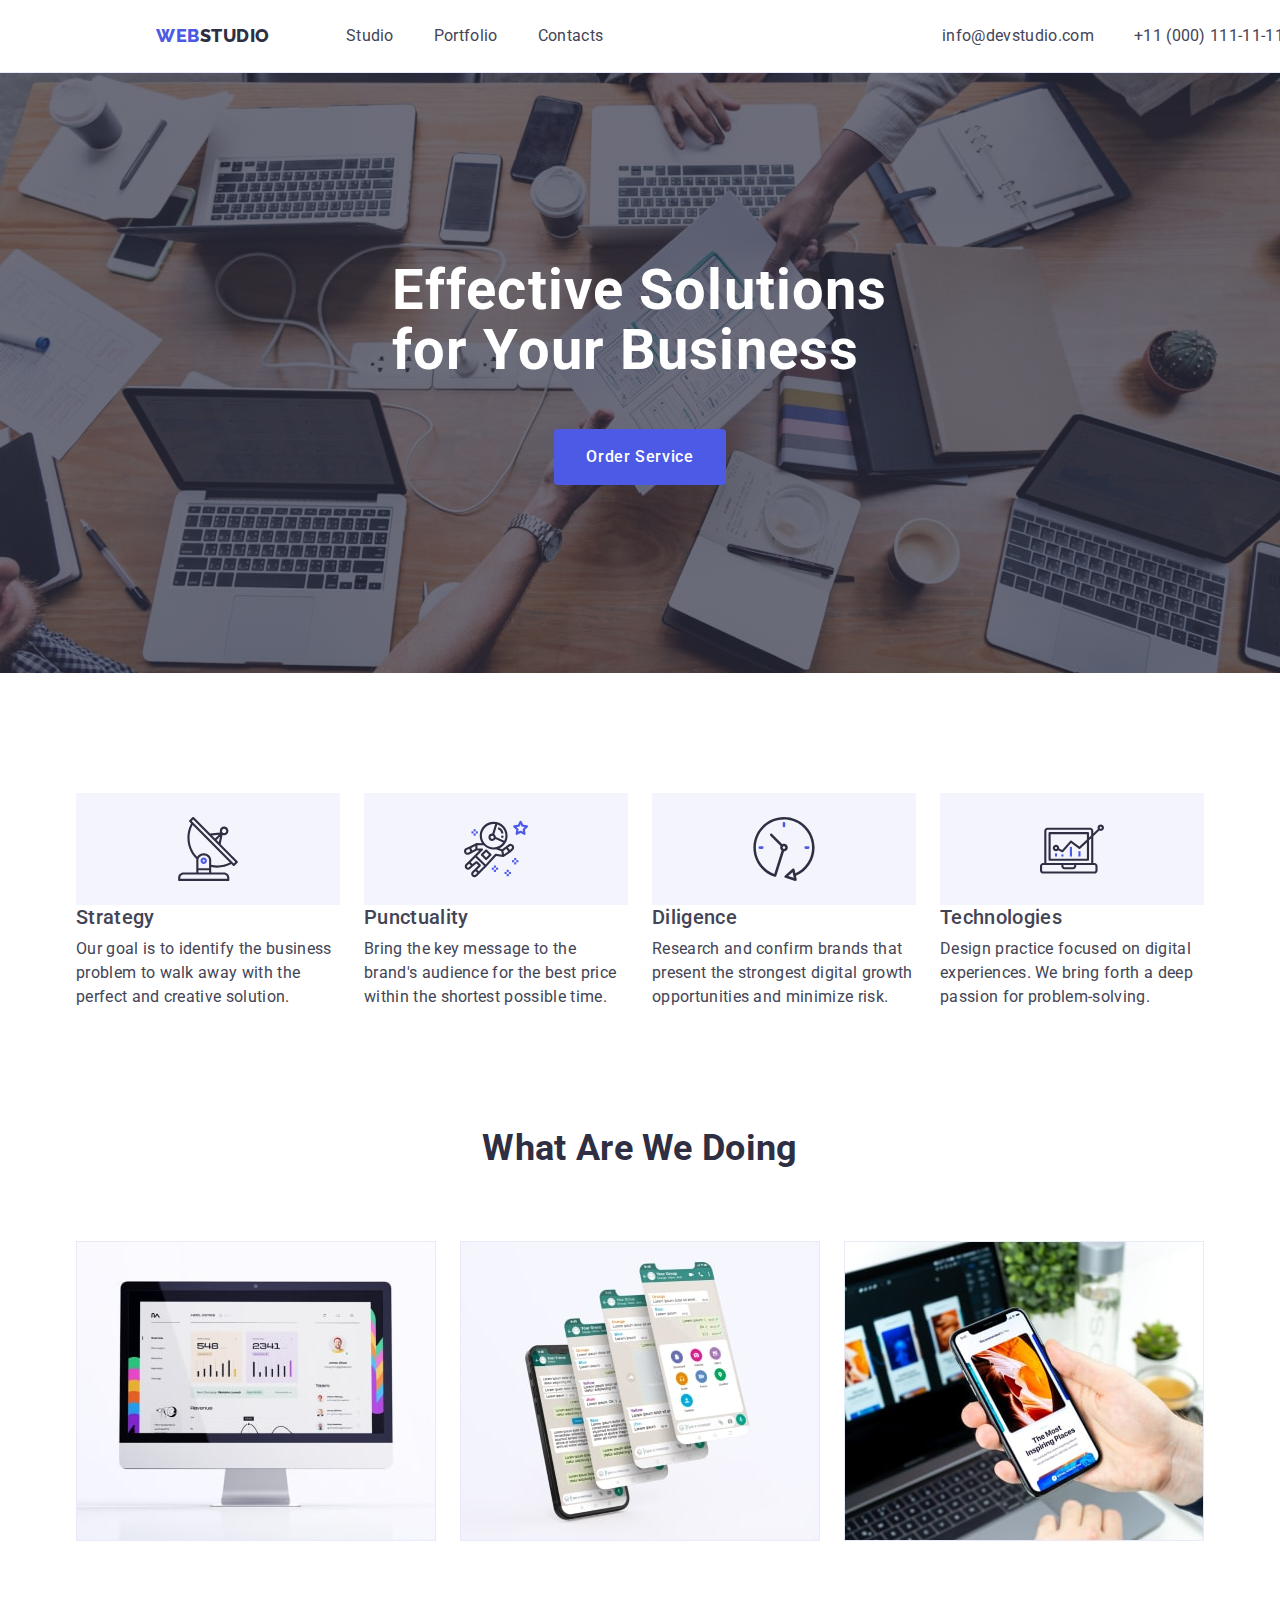
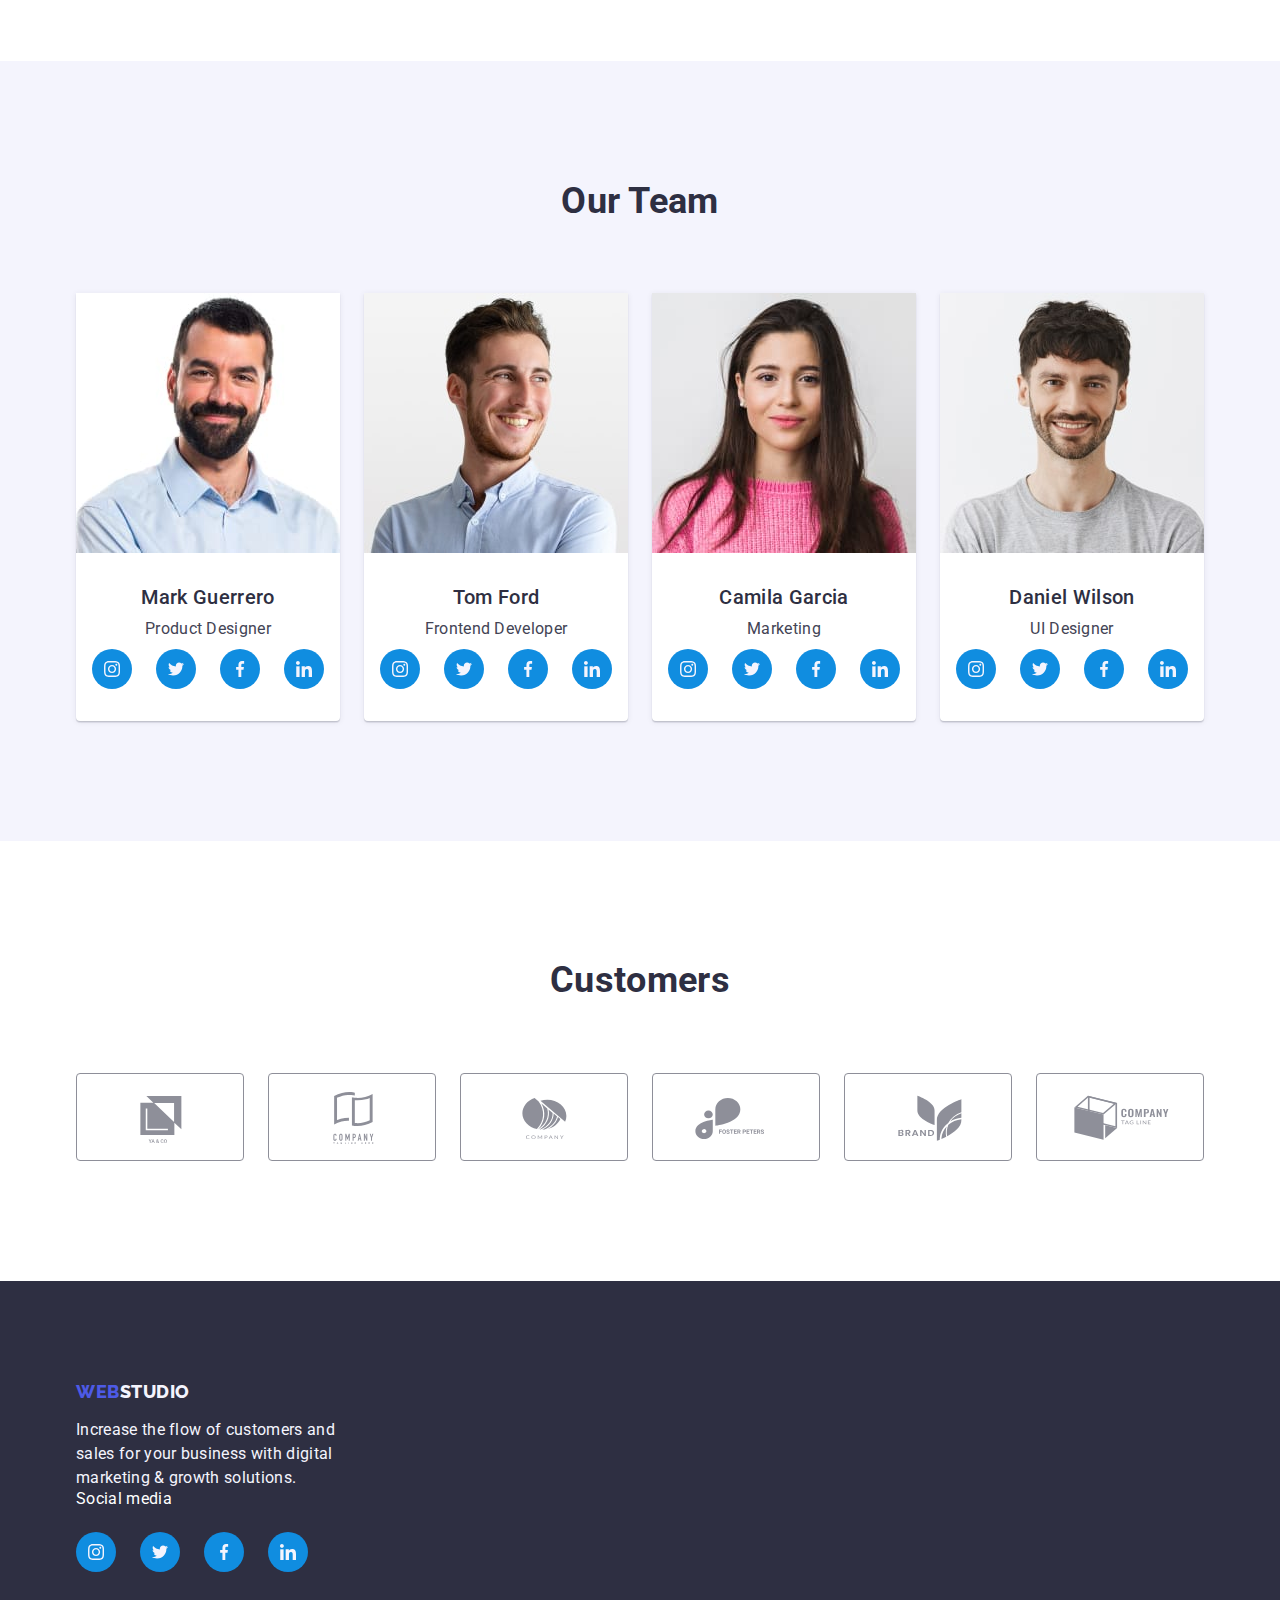
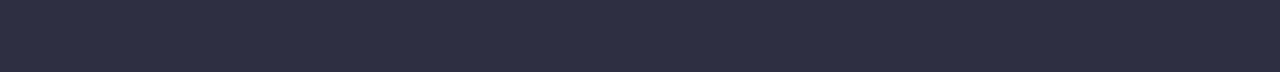
==== index.html @ ef133bae "Update index.html" ====
<!DOCTYPE html>
<html lang="en">
  <head>
    <meta charset="UTF-8" />
    <meta http-equiv="X-UA-Compatible" content="IE=edge" />
    <meta name="viewport" content="width=device-width, initial-scale=1.0" />
    <title>Document</title>
    <!-- normalize -->
    <!-- fonts -->
    <link
      rel="stylesheet"
      href="https://cdnjs.cloudflare.com/ajax/libs/modern-normalize/1.1.0/modern-normalize.min.css"
    />
    <link rel="preconnect" href="https://fonts.googleapis.com" />
    <link rel="preconnect" href="https://fonts.gstatic.com" crossorigin />
    <link
      href="https://fonts.googleapis.com/css2?family=Raleway:wght@800&family=Roboto:wght@400;500;700;900&display=swap"
      rel="stylesheet"
    />
    <!-- My styles -->
    <link rel="stylesheet" href="./css/styles.css" />
  </head>
  <body>
    <!-- Page header - "header"-->
    <header class="page-header">
      <div class="container header-container">
        <nav class="navigation">
          <a class="logo" href="./index.html"
            >web<span class="header-span">Studio</span></a
          >
          <ul class="header-menu">
            <li class="header-item">
              <a class="header-item-link" href="./index.html">Studio</a>
            </li>
            <li class="header-item">
              <a class="header-item-link" href="./portfolio.html">Portfolio</a>
            </li>
            <li class="header-item">
              <a class="header-item-link" href="">Contacts</a>
            </li>
          </ul>
        </nav>
        <address class="header-address">
          <ul class="header-address-menu">
            <li class="header-address-item">
              <a class="header-item-mail" href="mailto:info@devstudio.com"
                >info@devstudio.com</a
              >
            </li>
            <li class="header-address-item">
              <a class="header-item-phone" href="tel:+110001111111"
                >+11 (000) 111-11-11</a
              >
            </li>
          </ul>
        </address>
      </div>
    </header>
    <!-- Page header ends -->
    <main>
      <!-- HERO - "hero"-->
      <section class="hero-section hero-bg">
        <div class="container">
          <h1 class="hero-header-title">
            Effective Solutions for Your Business
          </h1>
          <button class="hero-button" type="button">Order Service</button>
        </div>
      </section>
      <!-- section sides -->
      <section class="sides-section">
        <div class="container sides-container">
          <h2 class="sides-header2-hidden">Our strengths</h2>
          <ul class="sides-menu">
            <li class="sides-item">
              <div>
                <a
                  class="sides-link"
                  href="google.com"
                  target="_blank"
                  rel="noopener noreferer"
                  aria-label="link to goole"
                >
                  <svg class="social-icon" width="64" height="64">
                    <use href="./images/os-icon.svg#icon-antenna"></use>
                  </svg>
                </a>
              </div>
              <h3 class="sides-header">Strategy</h3>
              <p class="sides-content">
                Our goal is to identify the business problem to walk away with
                the perfect and creative solution.
              </p>
            </li>
            <li class="sides-item">
              <a
                class="sides-link"
                href="google.com"
                target="_blank"
                rel="noopener noreferer"
                aria-label="link to goole"
              >
                <svg class="social-icon" width="64" height="64">
                  <use href="./images/os-icon.svg#icon-astronaut"></use>
                </svg>
              </a>
              <h3 class="sides-header">Punctuality</h3>
              <p class="sides-content">
                Bring the key message to the brand's audience for the best price
                within the shortest possible time.
              </p>
            </li>
            <li class="sides-item">
              <a
                class="sides-link"
                href="google.com"
                target="_blank"
                rel="noopener noreferer"
                aria-label="link to goole"
              >
                <svg class="social-icon" width="64" height="64">
                  <use href="./images/os-icon.svg#icon-clock"></use>
                </svg>
              </a>
              <h3 class="sides-header">Diligence</h3>
              <p class="sides-content">
                Research and confirm brands that present the strongest digital
                growth opportunities and minimize risk.
              </p>
            </li>
            <li class="sides-item">
              <a
                class="sides-link"
                href="google.com"
                target="_blank"
                rel="noopener noreferer"
                aria-label="link to goole"
              >
                <svg class="social-icon" width="64" height="64">
                  <use href="./images/os-icon.svg#icon-diagram"></use>
                </svg>
              </a>
              <h3 class="sides-header">Technologies</h3>
              <p class="sides-content">
                Design practice focused on digital experiences. We bring forth a
                deep passion for problem-solving.
              </p>
            </li>
          </ul>
        </div>
      </section>
      <!-- section what are we doing "wawd"-->
      <section class="wawd-section">
        <div class="container">
          <h2 class="wawd-header-subtitle">What are we doing</h2>
          <ul class="wawd-menu">
            <li class="wawd-item">
              <img src="./images/pic_pc_360_300-min.jpg" alt="PC" width="360" />
            </li>
            <li class="wawd-item">
              <img
                src="./images/pic_phone_360_300-min.jpg"
                alt="Phone"
                width="360"
              />
            </li>
            <li class="wawd-item">
              <img
                src="./images/pic_laptop_360_300-min.jpg"
                alt="Laptop"
                width="360"
              />
            </li>
          </ul>
        </div>
      </section>
      <!-- section Our team -"ot"-->
      <section class="ot-section">
        <div class="container">
          <h2 class="ot-header-subtitle">Our Team</h2>
          <ul class="ot-menu">
            <li class="ot-item">
              <img
                src="./images/mark_guerrero.jpg"
                alt="Mark Guerrero"
                width="264"
              />
              <div class="ot-item-text">
                <h3 class="ot-header-suptitle">Mark Guerrero</h3>
                <p class="ot-text">Product Designer</p>
                <ul class="social-links">
                  <li class="social-item">
                    <a
                      class="social-link"
                      href="instagram.com"
                      target="_blank"
                      rel="noopener noreferer"
                      aria-label="link to instagram"
                    >
                      <svg class="social-icon" width="16" height="16">
                        <use href="./images/icon.svg#icon-instagram"></use>
                      </svg>
                    </a>
                  </li>
                  <li class="social-item">
                    <a
                      class="social-link"
                      href="twitter.com"
                      target="_blank"
                      rel="noopener noreferer"
                      aria-label="link to twitter"
                    >
                      <svg class="social-icon" width="16" height="16">
                        <use href="./images/icon.svg#icon-twitter"></use>
                      </svg>
                    </a>
                  </li>
                  <li class="social-item">
                    <a
                      class="social-link"
                      href="facebook.com"
                      target="_blank"
                      rel="noopener noreferer"
                      aria-label="link to facebook"
                    >
                      <svg class="social-icon" width="16" height="16">
                        <use href="./images/icon.svg#icon-facebook"></use>
                      </svg>
                    </a>
                  </li>
                  <li class="social-item">
                    <a
                      class="social-link"
                      href="linkedin.com"
                      target="_blank"
                      rel="noopener noreferer"
                      aria-label="link to linkedin"
                    >
                      <svg class="social-icon" width="16" height="16">
                        <use href="./images/icon.svg#icon-linkedin"></use>
                      </svg>
                    </a>
                  </li>
                </ul>
              </div>
            </li>
            <li class="ot-item">
              <img src="./images/tom_ford.jpg" alt="Tom Ford" width="264" />
              <div class="ot-item-text">
                <h3 class="ot-header-suptitle">Tom Ford</h3>
                <p class="ot-text">Frontend Developer</p>
                <ul class="social-links">
                  <li class="social-item">
                    <a
                      class="social-link"
                      href="instagram.com"
                      target="_blank"
                      rel="noopener noreferer"
                      aria-label="link to instagram"
                    >
                      <svg class="social-icon" width="16" height="16">
                        <use href="./images/icon.svg#icon-instagram"></use>
                      </svg>
                    </a>
                  </li>
                  <li class="social-item">
                    <a
                      class="social-link"
                      href="twitter.com"
                      target="_blank"
                      rel="noopener noreferer"
                      aria-label="link to twitter"
                    >
                      <svg class="social-icon" width="16" height="16">
                        <use href="./images/icon.svg#icon-twitter"></use>
                      </svg>
                    </a>
                  </li>
                  <li class="social-item">
                    <a
                      class="social-link"
                      href="facebook.com"
                      target="_blank"
                      rel="noopener noreferer"
                      aria-label="link to facebook"
                    >
                      <svg class="social-icon" width="16" height="16">
                        <use href="./images/icon.svg#icon-facebook"></use>
                      </svg>
                    </a>
                  </li>
                  <li class="social-item">
                    <a
                      class="social-link"
                      href="linkedin.com"
                      target="_blank"
                      rel="noopener noreferer"
                      aria-label="link to linkedin"
                    >
                      <svg class="social-icon" width="16" height="16">
                        <use href="./images/icon.svg#icon-linkedin"></use>
                      </svg>
                    </a>
                  </li>
                </ul>
              </div>
            </li>
            <li class="ot-item">
              <img
                src="./images/camila_garcia.jpg"
                alt="Camila Garcia"
                width="264"
              />
              <div class="ot-item-text">
                <h3 class="ot-header-suptitle">Camila Garcia</h3>
                <p class="ot-text">Marketing</p>
                <ul class="social-links">
                  <li class="social-item">
                    <a
                      class="social-link"
                      href="instagram.com"
                      target="_blank"
                      rel="noopener noreferer"
                      aria-label="link to instagram"
                    >
                      <svg class="social-icon" width="16" height="16">
                        <use href="./images/icon.svg#icon-instagram"></use>
                      </svg>
                    </a>
                  </li>
                  <li class="social-item">
                    <a
                      class="social-link"
                      href="twitter.com"
                      target="_blank"
                      rel="noopener noreferer"
                      aria-label="link to twitter"
                    >
                      <svg class="social-icon" width="16" height="16">
                        <use href="./images/icon.svg#icon-twitter"></use>
                      </svg>
                    </a>
                  </li>
                  <li class="social-item">
                    <a
                      class="social-link"
                      href="facebook.com"
                      target="_blank"
                      rel="noopener noreferer"
                      aria-label="link to facebook"
                    >
                      <svg class="social-icon" width="16" height="16">
                        <use href="./images/icon.svg#icon-facebook"></use>
                      </svg>
                    </a>
                  </li>
                  <li class="social-item">
                    <a
                      class="social-link"
                      href="linkedin.com"
                      target="_blank"
                      rel="noopener noreferer"
                      aria-label="link to linkedin"
                    >
                      <svg class="social-icon" width="16" height="16">
                        <use href="./images/icon.svg#icon-linkedin"></use>
                      </svg>
                    </a>
                  </li>
                </ul>
              </div>
            </li>
            <li class="ot-item">
              <img
                src="./images/daniel_wilson-min.jpg"
                alt="Daniel Wilson"
                width="264"
              />
              <div class="ot-item-text">
                <h3 class="ot-header-suptitle">Daniel Wilson</h3>
                <p class="ot-text">UI Designer</p>
                <ul class="social-links">
                  <li class="social-item">
                    <a
                      class="social-link"
                      href="instagram.com"
                      target="_blank"
                      rel="noopener noreferer"
                      aria-label="link to instagram"
                    >
                      <svg class="social-icon" width="16" height="16">
                        <use href="./images/icon.svg#icon-instagram"></use>
                      </svg>
                    </a>
                  </li>
                  <li class="social-item">
                    <a
                      class="social-link"
                      href="twitter.com"
                      target="_blank"
                      rel="noopener noreferer"
                      aria-label="link to twitter"
                    >
                      <svg class="social-icon" width="16" height="16">
                        <use href="./images/icon.svg#icon-twitter"></use>
                      </svg>
                    </a>
                  </li>
                  <li class="social-item">
                    <a
                      class="social-link"
                      href="facebook.com"
                      target="_blank"
                      rel="noopener noreferer"
                      aria-label="link to facebook"
                    >
                      <svg class="social-icon" width="16" height="16">
                        <use href="./images/icon.svg#icon-facebook"></use>
                      </svg>
                    </a>
                  </li>
                  <li class="social-item">
                    <a
                      class="social-link"
                      href="linkedin.com"
                      target="_blank"
                      rel="noopener noreferer"
                      aria-label="link to linkedin"
                    >
                      <svg class="social-icon" width="16" height="16">
                        <use href="./images/icon.svg#icon-linkedin"></use>
                      </svg>
                    </a>
                  </li>
                </ul>
              </div>
            </li>
          </ul>
        </div>
      </section>
      <!-- section customers - "c" -->
      <section class="c-section">
        <div class="container">
          <h2 class="c-header">Customers</h2>
          <ul class="c-list">
            <li class="c-item">
              <a
                class="c-link"
                href="google.com"
                target="_blank"
                rel="noopener noreferer"
                aria-label="link to google"
              >
                <svg class="c-icon" width="104" height="56">
                  <use href="./images/symbol-defs.svg#icon-Logo-1"></use>
                </svg>
              </a>
            </li>
            <li class="c-item">
              <a
                class="c-link"
                href="google.com"
                target="_blank"
                rel="noopener noreferer"
                aria-label="link to google"
              >
                <svg class="c-icon" width="104" height="56">
                  <use href="./images/symbol-defs.svg#icon-Logo-2"></use>
                </svg>
              </a>
            </li>
            <li class="c-item">
              <a
                class="c-link"
                href="google.com"
                target="_blank"
                rel="noopener noreferer"
                aria-label="link to google"
              >
                <svg class="c-icon" width="104" height="56">
                  <use href="./images/symbol-defs.svg#icon-Logo-3"></use>
                </svg>
              </a>
            </li>
            <li class="c-item">
              <a
                class="c-link"
                href="google.com"
                target="_blank"
                rel="noopener noreferer"
                aria-label="link to google"
              >
                <svg class="c-icon" width="104" height="56">
                  <use href="./images/symbol-defs.svg#icon-Logo-4"></use>
                </svg>
              </a>
            </li>
            <li class="c-item">
              <a
                class="c-link"
                href="google.com"
                target="_blank"
                rel="noopener noreferer"
                aria-label="link to google"
              >
                <svg class="c-icon" width="104" height="56">
                  <use href="./images/symbol-defs.svg#icon-Logo-5"></use>
                </svg>
              </a>
            </li>
            <li class="c-item">
              <a
                class="c-link"
                href="google.com"
                target="_blank"
                rel="noopener noreferer"
                aria-label="link to google"
              >
                <svg class="c-icon" width="104" height="56">
                  <use href="./images/symbol-defs.svg#icon-Logo-6"></use>
                </svg>
              </a>
            </li>
          </ul>
        </div>
      </section>
    </main>
    <!-- Page Footer - "footer"-->
    <footer class="footer-main">
      <div class="container">
        <a class="logo footer-logo" href="./index.html"
          >web<span class="footer-span">Studio</span></a
        >
        <p class="footer-text">
          Increase the flow of customers and sales for your business with
          digital marketing & growth solutions.
        </p>
      </div>
      <div class="container footer-social">
        <p class="social-text">Social media</p>
        <ul class="social-links">
          <li class="social-item">
            <a
              class="social-link"
              href="instagram.com"
              target="_blank"
              rel="noopener noreferer"
              aria-label="link to instagram"
            >
              <svg class="social-icon" width="16" height="16">
                <use href="./images/icon.svg#icon-instagram"></use>
              </svg>
            </a>
          </li>
          <li class="social-item">
            <a
              class="social-link"
              href="twitter.com"
              target="_blank"
              rel="noopener noreferer"
              aria-label="link to twitter"
            >
              <svg class="social-icon" width="16" height="16">
                <use href="./images/icon.svg#icon-twitter"></use>
              </svg>
            </a>
          </li>
          <li class="social-item">
            <a
              class="social-link"
              href="facebook.com"
              target="_blank"
              rel="noopener noreferer"
              aria-label="link to facebook"
            >
              <svg class="social-icon" width="16" height="16">
                <use href="./images/icon.svg#icon-facebook"></use>
              </svg>
            </a>
          </li>
          <li class="social-item">
            <a
              class="social-link"
              href="linkedin.com"
              target="_blank"
              rel="noopener noreferer"
              aria-label="link to linkedin"
            >
              <svg class="social-icon" width="16" height="16">
                <use href="./images/icon.svg#icon-linkedin"></use>
              </svg>
            </a>
          </li>
        </ul>
      </div>
    </footer>
  </body>
</html>
---- css/styles.css ----
:root {--main-font: 'Raleway','sans-serif';
--secondary-font: "Roboto",sans-serif;
--main-color: #2e2f42
--color-iris: #4d5ae5;
--color-ocean: #404bbf;
--color-navy-blue: #2e2f42;
--color-green: #31d0aa;
--color-slate: #434455;
--color-light-slate: #8e8f99;
--color-cornflower: #e7e9fc;
--color-cloud: #f4f4fd;
--color-navy-blue-modal: #2e2f42;
--color-grey: #2e2f42;
--color-white: #ffffff;
--color-dairy: #fcfcfc;}


/**
  |============================
  | Reset
  |============================
*/
h1,
h2,
h3,
h4,
h5,
h6,
p {
    margin: 0;
}

ul,
ol {
    list-style: none;
    margin: 0;
    padding: 0;
    text-decoration: none;
}

a {
    color: currentColor;
    text-decoration: none;
}

button {
    font-family: inherit;
    cursor: pointer;

}
img{display: block;}
/**
  |============================
  | My styles
  |============================
*/
.container {
    width: 1158px;
    margin-left: auto;
    margin-right: auto;
    /* outline: 2px solid red;
    outline-offset: -2px; */
    padding-left: 15px;
    padding-right: 15px;
}
body {
    font-size: 16px;
    font-family: "Roboto", "sans-serif";
    letter-spacing: 0.02em;
    color: var(--color-slate);
    background-color: var(--color-white)
}

/**
  |============================
  | Page Header - "header"
  |============================
*/
.page-header{
    width: 1440px;
    margin: 0 auto;
    border-bottom: 1px solid #E7E9FC;
    box-shadow: 0px 2px 1px rgba(46, 47, 66, 0.08), 0px 1px 1px rgba(46, 47, 66, 0.16), 0px 1px 6px rgba(46, 47, 66, 0.08);    
} 
.header-container {   
    display: flex;
    align-items: center;
    cursor: pointer;    
}
.navigation {
    display: flex;
    margin-right: auto;
    align-items: center
}
.logo {
    font-family: 'Raleway', sans-serif;
    font-style: normal;
    font-weight: 800;
    font-size: 18px;
    line-height: 1.17;
    letter-spacing: 0.03em;
    text-transform: uppercase;
    color: #4d5ae5;
    margin-right: 76px;
    }
.logo:focus,
.logo:hover{color: #404BBF;}
.header-span {
    /* LOGO styles */
        color: #2e2f42;
}
.header-span:hover,
.header-span:focus{color: #404BBF;}

.header-menu {
    display: flex;       
    gap: 40px;  
}
.header-item:focus,
.header-item:hover{
        color: #404BBF;
    }
.header-item{
    padding-top: 24px;
    padding-bottom: 24px;
 } 
.header-item-link {
    line-height: 1.5;
    padding-top: 24px;
    padding-bottom: 24px;
}

/* .header-address {}  */

.header-address-menu {   
    font-style: normal;
    display: flex;
    gap: 40px;    
    font-weight: 400;
    line-height: 1.5;
    color: #434455;
}
/* .header-address-item {} */

.header-item-mail:focus,
.header-item-mail:hover{color: #404BBF;}

.header-item-phone:hover,
.header-item-phone:focus
 {color: #404BBF;}
 /**
   |============================
   | HERO -"hero"
   |============================
 */

 
.hero-section {
    padding-top: 188px;
    padding-bottom: 188px;
    
}
.hero-bg{
    background-image:linear-gradient(rgba(46, 47, 66, 0.7),rgba(46, 47, 66, 0.7)),url(../images/people-office-min.jpg);
    background-repeat: no-repeat;
    background-size: cover;
    min-height: 600px;
    max-width: 1440px;
    background-position: center; 
    margin: 0 auto;
    background-color: #2E2F42;
}

.hero-header-title{
    font-size: 56px;
    line-height: 1.07;
    letter-spacing: 0.02em;
    color: #FFFFFF;
    margin-right: auto;
    margin-left: auto;
    max-width: 496px;
    margin-bottom: 48px;
}

.hero-button {
    display: block;
    font-weight: 500;
    font-size: 16px;
    line-height: 1.5;
    text-align: center;
    letter-spacing: 0.04em;
    cursor: pointer;
    background-color: #4D5AE5;
    color: #FFFFFF;
    margin-left: auto;
    margin-right: auto;
    padding: 16px 32px;
    min-width: 169px;
    height: 56px;
    border: none;
    border-radius: 4px;
}
.hero-button:focus,
.hero-button:hover {
    background-color: #404BBF;
}
/**
  |============================
  | Section Sides -"Sides"
  |============================
*/
.sides-section {
    padding-top: 120px;
    padding-bottom: 120px;
}
.sides-header2-hidden {
    position: absolute;
    width: 1px;
    height: 1px;
    margin: -1px;
    border: 0;
    padding: 0;

    white-space: nowrap;
    clip-path: inset(100%);
    clip: rect(0 0 0 0);
    overflow: hidden;
}
/* .sides-container{} */
.sides-menu {
    display: flex;
    gap: 24px;
}

.sides-item {width: calc((100% - 72px) / 4);}

.sides-header {
    font-weight: 500;
    max-width: 264px;
    font-size: 20px;
    line-height: 1.2;
    margin-bottom: 8px;
}

.sides-content {
    max-width: 264px;
    font-weight: 400;
    font-size: 16px;
    line-height: 1.5;         
}
.sides-link{
    display: flex;
    align-items: center;
    justify-content: center;
    background-color:#F4F4FD;
    width: 264px;
    height: 112px;
}

/**
  |============================
  | Section What are we doing -"wawd"
  |============================
*/
.wawd-section{
    padding-top: 0;
    padding-bottom: 120px;}
.wawd-header-subtitle {
    margin-bottom: 72px;
    font-weight: 700;
    font-size: 36px;
    line-height: 1.11;
    text-align: center;
    text-transform: capitalize;
    color: #2E2F42;
    padding-bottom: 0;
}
.wawd-menu {
    display: flex;
    gap: 24px;}

.wawd-item {width: calc((100% - 48px) / 3);}
/* .wawd-container{} */

/**
  |============================
  | Section our team - "ot"
  |============================
*/
.ot-section{
    background:  #F4F4FD;
    max-width: 1440px;
    background-position: center;
    margin: 0 auto;
    padding-top: 120px;
    padding-bottom: 120px;}
.ot-header-subtitle {
    margin-bottom: 72px;
    font-weight: 700;
    font-size: 36px;
    line-height: 40px;
    text-align: center;
    text-transform: capitalize;
    color: #2E2F42;

}

.ot-menu {
    display: flex;
    gap: 24px;}

.ot-item {
    background: #FFFFFF;
    box-shadow: 0px 1px 6px rgba(46, 47, 66, 0.08), 0px 1px 1px rgba(46, 47, 66, 0.16), 0px 2px 1px rgba(46, 47, 66, 0.08); 
    width: calc((100% - 72px) / 4);
    border-radius: 0px 0px 4px 4px;
}

.ot-header-suptitle {
    font-weight: 500;
    font-size: 20px;
    line-height: 1.2;
    text-align: center;
    color: #2E2F42;
    /* margin-top: 32px; */
    margin-bottom: 8px;
}

.ot-text {
    font-weight: 400;
    font-size: 16px;
    line-height: 1.5;
    text-align: center;
    color: #434455;
    padding-bottom: 0;
    }
.ot-item-text{
    padding: 32px 16px;
    
}
/* .social-item{} */
.social-links{
    display: flex;
    gap: 24px;    
    /* flex-direction: row;
    justify-content: center;
    align-items: center; */
}
.social-link{
    display: flex;    
    justify-content: center;
    align-items: center;
    width: 40px;
    height: 40px;
    background-color: #108de0;
    border-radius: 50%;
    margin-top: 8px;
    /* margin-bottom: 32px; */
    } 
.social-link:hover{
    background-color: #404BBF;
}
.social-link:focus{
    background-color: #31D0AA;
}
/**
  |============================
  | Customers - "c"
  |============================
*/

.c-section { 
    padding-top: 120px;
    padding-bottom: 120px;
    margin-left: auto;
    margin-right: auto;
}
.c-header {
    font-size: 36px;
    line-height: 1.1;
    text-align: center;
    text-transform: capitalize;
    color: #2E2F42;
    margin-bottom: 72px;
}
.c-list {
    display: flex;
    gap: 24px;    
}
.c-item{ color:#8E8F99

}
.c-link {   
    fill: currentColor;  
    width: 168px;
    height: 88px;    
    display: flex;
    justify-content: center;
    align-items: center;
    gap: 24px;
    border: 1px solid #8E8F99;
    border-radius: 4px;
}
.c-link:focus,
.c-link:hover{
    color: #404BBF;
    border: 1px solid #404BBF;


}
/* .c-icon {} */

/**
  |============================
  | Footer - "footer"
  |============================
*/

.footer-main{
    background-color: #2E2F42;
    padding-top: 100px;
    padding-bottom: 100px;

}
.footer-text{
    max-width: 264px;
    font-weight: 400;
    font-size: 16px;
    line-height: 24px;
    color: #F4F4FD;
}
.footer-span{
    color: #F4F4FD;
}
.footer-span:hover,
.footer-span:focus {
    color: #404BBF;
}
.footer-logo{
    margin-bottom: 8px;
    display: inline-block;
    margin-bottom: 16px;
}
/* .footer-social{ 
} */
.social-text{
    color: white;
    margin-bottom: 16px;
}

/**
  |============================
  | Portfolio header and footer same to main page 
  |============================
*/

/**
  |============================
  | Portfolio section - "portfolio"
  |============================
*/
.portfolio-section {
    padding-top: 96px;
    padding-bottom: 120px;
    margin-left: auto;
    margin-right: auto;
}
/* .container-header-btn */
.portfolio-header-title {
    position: absolute;
    width: 1px;
    height: 1px;
    margin: -1px;
    border: 0;
    padding: 0;

    white-space: nowrap;
    clip-path: inset(100%);
    clip: rect(0 0 0 0);
    overflow: hidden;
}
.portfolio-menu {
    margin-left: auto;
    margin-right: auto;
    display: flex;
    gap: 24px;
    text-align: center;
    align-items: center;
    justify-content: center;
    margin-bottom: 72px

}
/* .cards-menu-img{} */
.portfolio-btn {
    padding-top: 12px;
    padding-left: 24px;
    padding-bottom: 12px;
    padding-right: 24px;
    font-weight: 500;
    font-size: 16px;
    line-height: 1.5;
    color: #4D5AE5;
    background: #F4F4FD;
    border: 1px solid #E7E9FC;
    border-radius: 4px;
}
.portfolio-btn:focus,
.portfolio-btn:hover{
    color: white;
    background: #404BBF;
    box-shadow: 0px 3px 1px rgba(0, 0, 0, 0.1), 0px 2px 1px rgba(0, 0, 0, 0.08), 0px 2px 2px rgba(0, 0, 0, 0.12);
    border-radius: 4px;
    border: 1px solid transparent;
}
/* .portfolio-card{} */
.cards-menu {
    display: flex;
    flex-wrap: wrap;
    row-gap: 48px;
    column-gap: 24px;
}
.portfolio-item {
    display: block;
    width: calc((100% - 48px) / 3);    
}
.portfolio-item:hover,
.portfolio-item:focus{
    box-shadow: 0px 3px 1px rgba(0, 0, 0, 0.1), 0px 2px 1px rgba(0, 0, 0, 0.08), 0px 2px 2px rgba(0, 0, 0, 0.12);
}

.portfoilo-img-card{
    padding: 32px 16px;
    border: 1px solid #e7e9fc;
    border-top: none;
}
.portfoilo-header-suptitle{
    margin-bottom: 8px;
    font-weight: 500;
    font-size: 20px;
    line-height: 1.2;
    color: #2E2F42;    
}
.portfolio-text {
    font-weight: 400;
    font-size: 16px;
    line-height: 1.2;
    color: #434455;
}
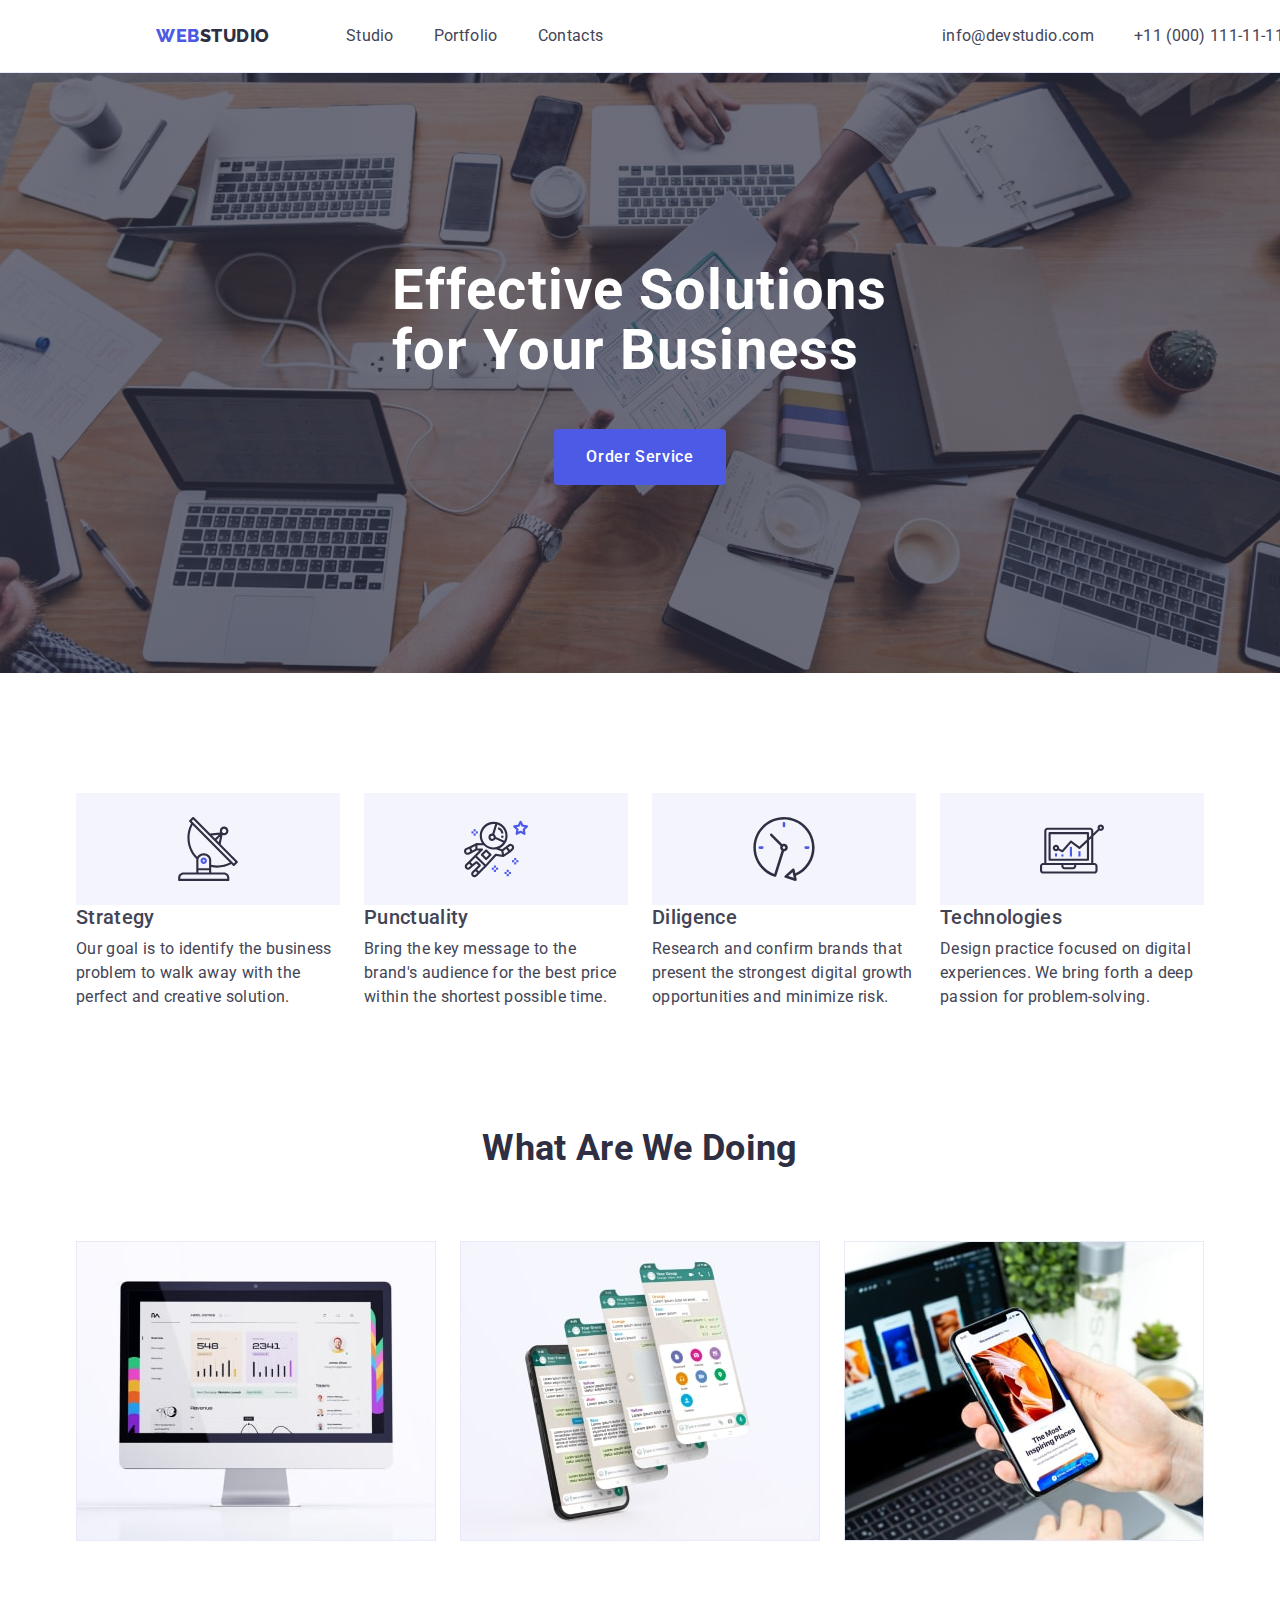
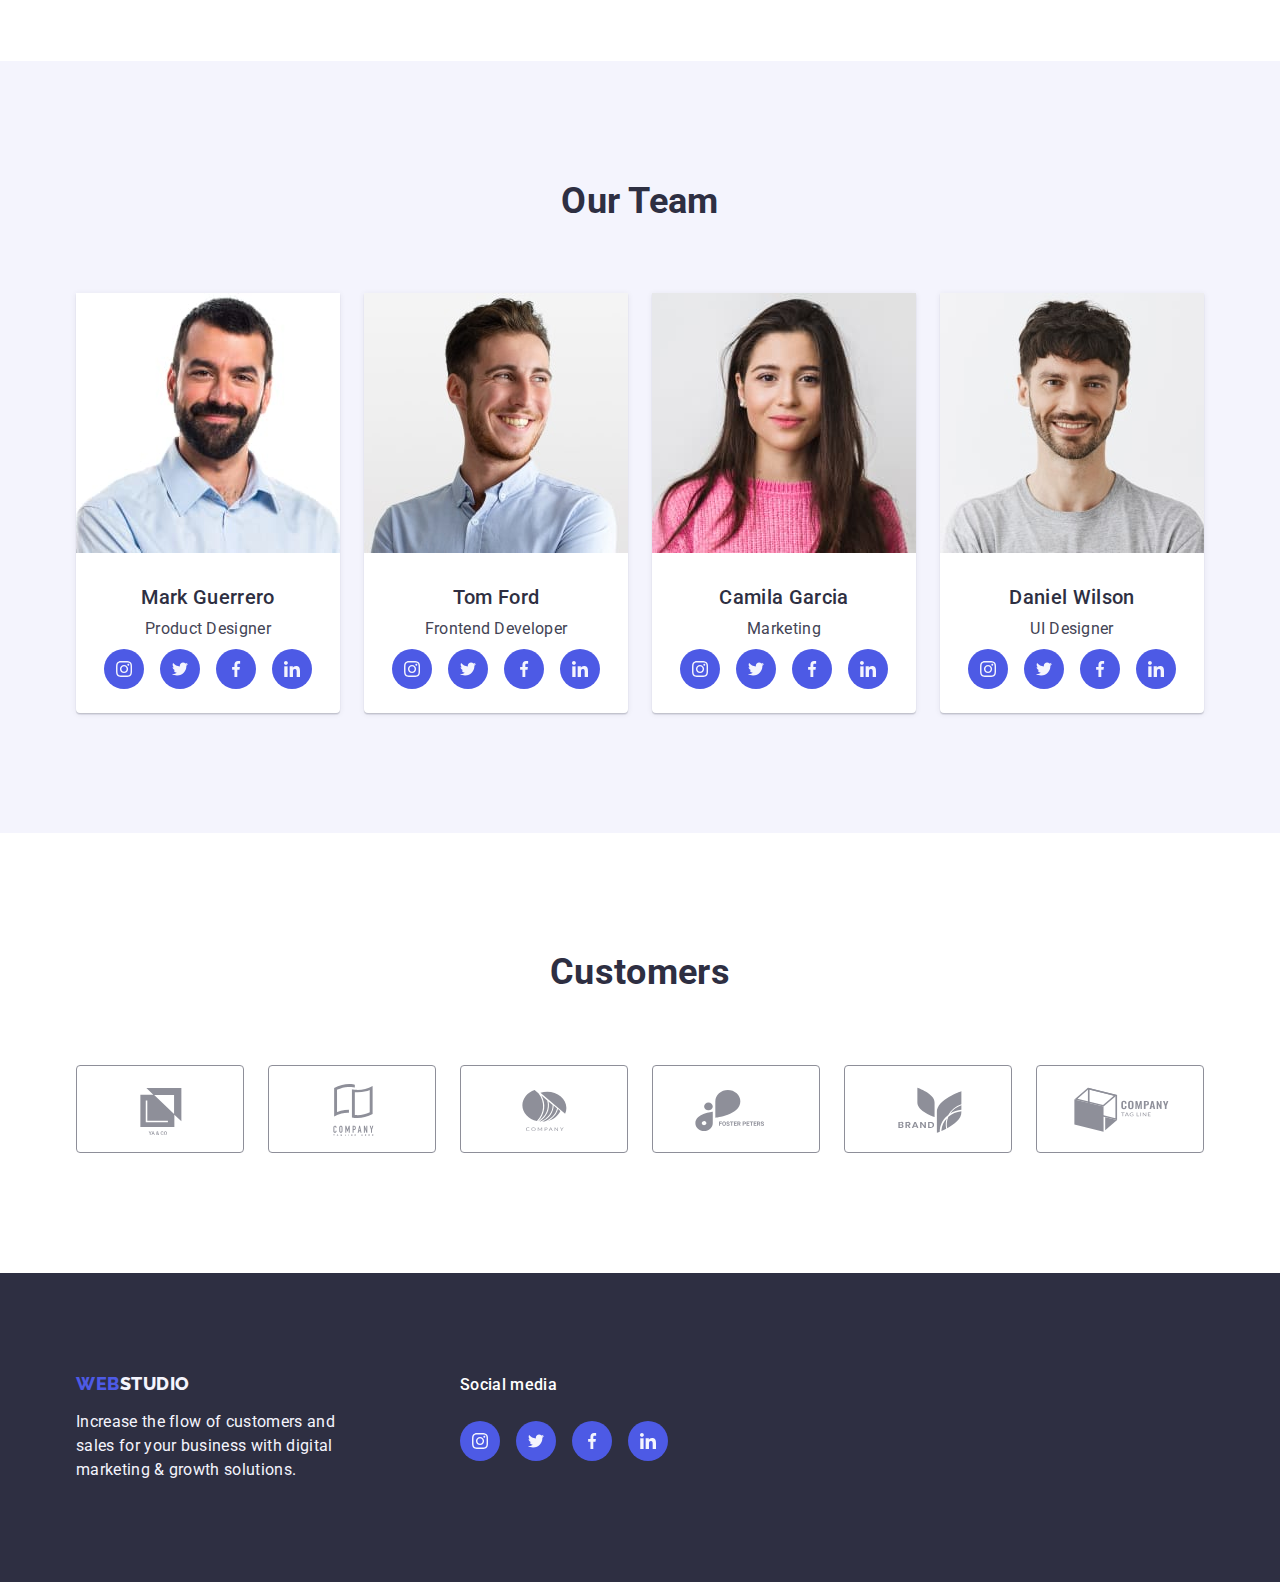
==== commit 42299fa5: "Update index.html" ====
--- a/index.html
+++ b/index.html
@@ -73,19 +73,19 @@
           <h2 class="sides-header2-hidden">Our strengths</h2>
           <ul class="sides-menu">
             <li class="sides-item">
-              <div>
-                <a
-                  class="sides-link"
-                  href="google.com"
-                  target="_blank"
-                  rel="noopener noreferer"
-                  aria-label="link to goole"
-                >
+              <a
+                class=""
+                href="google.com"
+                target="_blank"
+                rel="noopener noreferer"
+                aria-label="link to goole"
+              >
+                <div class="sides-link">
                   <svg class="social-icon" width="64" height="64">
-                    <use href="./images/os-icon.svg#icon-antenna"></use>
+                    <use href="./images/symbol-defs.svg#icon-antenna"></use>
                   </svg>
-                </a>
-              </div>
+                </div>
+              </a>
               <h3 class="sides-header">Strategy</h3>
               <p class="sides-content">
                 Our goal is to identify the business problem to walk away with
@@ -100,9 +100,11 @@
                 rel="noopener noreferer"
                 aria-label="link to goole"
               >
-                <svg class="social-icon" width="64" height="64">
-                  <use href="./images/os-icon.svg#icon-astronaut"></use>
-                </svg>
+                <div class="sides-link">
+                  <svg class="social-icon" width="64" height="64">
+                    <use href="./images/symbol-defs.svg#icon-astronaut"></use>
+                  </svg>
+                </div>
               </a>
               <h3 class="sides-header">Punctuality</h3>
               <p class="sides-content">
@@ -118,9 +120,11 @@
                 rel="noopener noreferer"
                 aria-label="link to goole"
               >
-                <svg class="social-icon" width="64" height="64">
-                  <use href="./images/os-icon.svg#icon-clock"></use>
-                </svg>
+                <div class="sides-link">
+                  <svg class="social-icon" width="64" height="64">
+                    <use href="./images/symbol-defs.svg#icon-clock"></use>
+                  </svg>
+                </div>
               </a>
               <h3 class="sides-header">Diligence</h3>
               <p class="sides-content">
@@ -136,9 +140,11 @@
                 rel="noopener noreferer"
                 aria-label="link to goole"
               >
-                <svg class="social-icon" width="64" height="64">
-                  <use href="./images/os-icon.svg#icon-diagram"></use>
-                </svg>
+                <div class="sides-link">
+                  <svg class="social-icon" width="64" height="64">
+                    <use href="./images/symbol-defs.svg#icon-diagram"></use>
+                  </svg>
+                </div>
               </a>
               <h3 class="sides-header">Technologies</h3>
               <p class="sides-content">
@@ -198,7 +204,9 @@
                       aria-label="link to instagram"
                     >
                       <svg class="social-icon" width="16" height="16">
-                        <use href="./images/icon.svg#icon-instagram"></use>
+                        <use
+                          href="./images/symbol-defs.svg#icon-instagram"
+                        ></use>
                       </svg>
                     </a>
                   </li>
@@ -211,7 +219,7 @@
                       aria-label="link to twitter"
                     >
                       <svg class="social-icon" width="16" height="16">
-                        <use href="./images/icon.svg#icon-twitter"></use>
+                        <use href="./images/symbol-defs.svg#icon-twitter"></use>
                       </svg>
                     </a>
                   </li>
@@ -224,7 +232,9 @@
                       aria-label="link to facebook"
                     >
                       <svg class="social-icon" width="16" height="16">
-                        <use href="./images/icon.svg#icon-facebook"></use>
+                        <use
+                          href="./images/symbol-defs.svg#icon-facebook"
+                        ></use>
                       </svg>
                     </a>
                   </li>
@@ -237,7 +247,9 @@
                       aria-label="link to linkedin"
                     >
                       <svg class="social-icon" width="16" height="16">
-                        <use href="./images/icon.svg#icon-linkedin"></use>
+                        <use
+                          href="./images/symbol-defs.svg#icon-linkedin"
+                        ></use>
                       </svg>
                     </a>
                   </li>
@@ -259,7 +271,9 @@
                       aria-label="link to instagram"
                     >
                       <svg class="social-icon" width="16" height="16">
-                        <use href="./images/icon.svg#icon-instagram"></use>
+                        <use
+                          href="./images/symbol-defs.svg#icon-instagram"
+                        ></use>
                       </svg>
                     </a>
                   </li>
@@ -272,7 +286,7 @@
                       aria-label="link to twitter"
                     >
                       <svg class="social-icon" width="16" height="16">
-                        <use href="./images/icon.svg#icon-twitter"></use>
+                        <use href="./images/symbol-defs.svg#icon-twitter"></use>
                       </svg>
                     </a>
                   </li>
@@ -285,7 +299,9 @@
                       aria-label="link to facebook"
                     >
                       <svg class="social-icon" width="16" height="16">
-                        <use href="./images/icon.svg#icon-facebook"></use>
+                        <use
+                          href="./images/symbol-defs.svg#icon-facebook"
+                        ></use>
                       </svg>
                     </a>
                   </li>
@@ -298,7 +314,9 @@
                       aria-label="link to linkedin"
                     >
                       <svg class="social-icon" width="16" height="16">
-                        <use href="./images/icon.svg#icon-linkedin"></use>
+                        <use
+                          href="./images/symbol-defs.svg#icon-linkedin"
+                        ></use>
                       </svg>
                     </a>
                   </li>
@@ -324,7 +342,9 @@
                       aria-label="link to instagram"
                     >
                       <svg class="social-icon" width="16" height="16">
-                        <use href="./images/icon.svg#icon-instagram"></use>
+                        <use
+                          href="./images/symbol-defs.svg#icon-instagram"
+                        ></use>
                       </svg>
                     </a>
                   </li>
@@ -337,7 +357,7 @@
                       aria-label="link to twitter"
                     >
                       <svg class="social-icon" width="16" height="16">
-                        <use href="./images/icon.svg#icon-twitter"></use>
+                        <use href="./images/symbol-defs.svg#icon-twitter"></use>
                       </svg>
                     </a>
                   </li>
@@ -350,7 +370,9 @@
                       aria-label="link to facebook"
                     >
                       <svg class="social-icon" width="16" height="16">
-                        <use href="./images/icon.svg#icon-facebook"></use>
+                        <use
+                          href="./images/symbol-defs.svg#icon-facebook"
+                        ></use>
                       </svg>
                     </a>
                   </li>
@@ -363,7 +385,9 @@
                       aria-label="link to linkedin"
                     >
                       <svg class="social-icon" width="16" height="16">
-                        <use href="./images/icon.svg#icon-linkedin"></use>
+                        <use
+                          href="./images/symbol-defs.svg#icon-linkedin"
+                        ></use>
                       </svg>
                     </a>
                   </li>
@@ -389,7 +413,9 @@
                       aria-label="link to instagram"
                     >
                       <svg class="social-icon" width="16" height="16">
-                        <use href="./images/icon.svg#icon-instagram"></use>
+                        <use
+                          href="./images/symbol-defs.svg#icon-instagram"
+                        ></use>
                       </svg>
                     </a>
                   </li>
@@ -402,7 +428,7 @@
                       aria-label="link to twitter"
                     >
                       <svg class="social-icon" width="16" height="16">
-                        <use href="./images/icon.svg#icon-twitter"></use>
+                        <use href="./images/symbol-defs.svg#icon-twitter"></use>
                       </svg>
                     </a>
                   </li>
@@ -415,7 +441,9 @@
                       aria-label="link to facebook"
                     >
                       <svg class="social-icon" width="16" height="16">
-                        <use href="./images/icon.svg#icon-facebook"></use>
+                        <use
+                          href="./images/symbol-defs.svg#icon-facebook"
+                        ></use>
                       </svg>
                     </a>
                   </li>
@@ -428,7 +456,9 @@
                       aria-label="link to linkedin"
                     >
                       <svg class="social-icon" width="16" height="16">
-                        <use href="./images/icon.svg#icon-linkedin"></use>
+                        <use
+                          href="./images/symbol-defs.svg#icon-linkedin"
+                        ></use>
                       </svg>
                     </a>
                   </li>
@@ -527,71 +557,73 @@
     </main>
     <!-- Page Footer - "footer"-->
     <footer class="footer-main">
-      <div class="container">
-        <a class="logo footer-logo" href="./index.html"
-          >web<span class="footer-span">Studio</span></a
-        >
-        <p class="footer-text">
-          Increase the flow of customers and sales for your business with
-          digital marketing & growth solutions.
-        </p>
-      </div>
       <div class="container footer-social">
-        <p class="social-text">Social media</p>
-        <ul class="social-links">
-          <li class="social-item">
-            <a
-              class="social-link"
-              href="instagram.com"
-              target="_blank"
-              rel="noopener noreferer"
-              aria-label="link to instagram"
-            >
-              <svg class="social-icon" width="16" height="16">
-                <use href="./images/icon.svg#icon-instagram"></use>
-              </svg>
-            </a>
-          </li>
-          <li class="social-item">
-            <a
-              class="social-link"
-              href="twitter.com"
-              target="_blank"
-              rel="noopener noreferer"
-              aria-label="link to twitter"
-            >
-              <svg class="social-icon" width="16" height="16">
-                <use href="./images/icon.svg#icon-twitter"></use>
-              </svg>
-            </a>
-          </li>
-          <li class="social-item">
-            <a
-              class="social-link"
-              href="facebook.com"
-              target="_blank"
-              rel="noopener noreferer"
-              aria-label="link to facebook"
-            >
-              <svg class="social-icon" width="16" height="16">
-                <use href="./images/icon.svg#icon-facebook"></use>
-              </svg>
-            </a>
-          </li>
-          <li class="social-item">
-            <a
-              class="social-link"
-              href="linkedin.com"
-              target="_blank"
-              rel="noopener noreferer"
-              aria-label="link to linkedin"
-            >
-              <svg class="social-icon" width="16" height="16">
-                <use href="./images/icon.svg#icon-linkedin"></use>
-              </svg>
-            </a>
-          </li>
-        </ul>
+        <div>
+          <a class="logo footer-logo" href="./index.html"
+            >web<span class="footer-span">Studio</span></a
+          >
+          <p class="footer-text">
+            Increase the flow of customers and sales for your business with
+            digital marketing & growth solutions.
+          </p>
+        </div>
+        <div>
+          <p class="social-text">Social media</p>
+          <ul class="social-links">
+            <li class="social-item">
+              <a
+                class="social-link"
+                href="instagram.com"
+                target="_blank"
+                rel="noopener noreferer"
+                aria-label="link to instagram"
+              >
+                <svg class="" width="16" height="16">
+                  <use href="./images/symbol-defs.svg#icon-instagram"></use>
+                </svg>
+              </a>
+            </li>
+            <li class="social-item">
+              <a
+                class="social-link"
+                href="twitter.com"
+                target="_blank"
+                rel="noopener noreferer"
+                aria-label="link to twitter"
+              >
+                <svg class="" width="16" height="16">
+                  <use href="./images/symbol-defs.svg#icon-twitter"></use>
+                </svg>
+              </a>
+            </li>
+            <li class="social-item">
+              <a
+                class="social-link"
+                href="facebook.com"
+                target="_blank"
+                rel="noopener noreferer"
+                aria-label="link to facebook"
+              >
+                <svg class="" width="16" height="16">
+                  <use href="./images/symbol-defs.svg#icon-facebook"></use>
+                </svg>
+              </a>
+            </li>
+            <li class="social-item">
+              <a
+                class="social-link"
+                href="linkedin.com"
+                target="_blank"
+                rel="noopener noreferer"
+                aria-label="link to linkedin"
+              >
+                <svg class="" width="16" height="16">
+                  <use href="./images/symbol-defs.svg#icon-linkedin"></use>
+                </svg>
+              </a>
+            </li>
+          </ul>
+        </div>
       </div>
     </footer>
   </body>
--- a/css/styles.css
+++ b/css/styles.css
@@ -253,7 +253,6 @@
     align-items: center;
     justify-content: center;
     background-color:#F4F4FD;
-    width: 264px;
     height: 112px;
 }
 
@@ -335,25 +334,29 @@
     padding-bottom: 0;
     }
 .ot-item-text{
-    padding: 32px 16px;
+    padding: 32px 0;
     
 }
-/* .social-item{} */
 .social-links{
     display: flex;
     gap: 24px;    
-    /* flex-direction: row;
     justify-content: center;
-    align-items: center; */
-}
+    align-items: center;
+
+}
+.social-item{  
+    width: 40px;
+    height: 40px;         
+ }
+
 .social-link{
-    display: flex;    
+    width: 100%;
+    height: 100%;
+    background-color: #4d5ae5;
+    border-radius: 50%;
+    display: flex;
+    align-items: center;
     justify-content: center;
-    align-items: center;
-    width: 40px;
-    height: 40px;
-    background-color: #108de0;
-    border-radius: 50%;
     margin-top: 8px;
     /* margin-bottom: 32px; */
     } 
@@ -361,8 +364,12 @@
     background-color: #404BBF;
 }
 .social-link:focus{
-    background-color: #31D0AA;
-}
+    background-color: #404BBF ;
+}
+.social-icon{
+
+}
+
 /**
   |============================
   | Customers - "c"
@@ -441,13 +448,35 @@
     display: inline-block;
     margin-bottom: 16px;
 }
-/* .footer-social{ 
-} */
+.footer-social{
+    display: flex;
+    align-items: baseline;
+    gap: 120px; 
+} 
 .social-text{
+    font-weight: 500;
     color: white;
-    margin-bottom: 16px;
-}
-
+    line-height: 1.5;
+    margin-bottom: 16px;    
+}
+.social-links{
+    display: flex;
+    gap: 16px;  
+}
+.social-item{
+    width: 40px;
+    height: 40px;
+}
+.social-link{
+    width: 100%;
+    height: 100%;
+    background-color: #4d5ae5;
+    border-radius: 50%;
+    display: flex;
+    align-items: center;
+    justify-content: center;
+
+}
 /**
   |============================
   | Portfolio header and footer same to main page 
@@ -525,9 +554,11 @@
 }
 .portfolio-item:hover,
 .portfolio-item:focus{
-    box-shadow: 0px 3px 1px rgba(0, 0, 0, 0.1), 0px 2px 1px rgba(0, 0, 0, 0.08), 0px 2px 2px rgba(0, 0, 0, 0.12);
-}
-
+    box-shadow: 0px 1px 6px rgba(46, 47, 66, 0.08), 0px 1px 1px rgba(46, 47, 66, 0.16), 0px 2px 1px rgba(46, 47, 66, 0.08);
+}
+    .porfoilo-img{
+    display: block;
+}
 .portfoilo-img-card{
     padding: 32px 16px;
     border: 1px solid #e7e9fc;
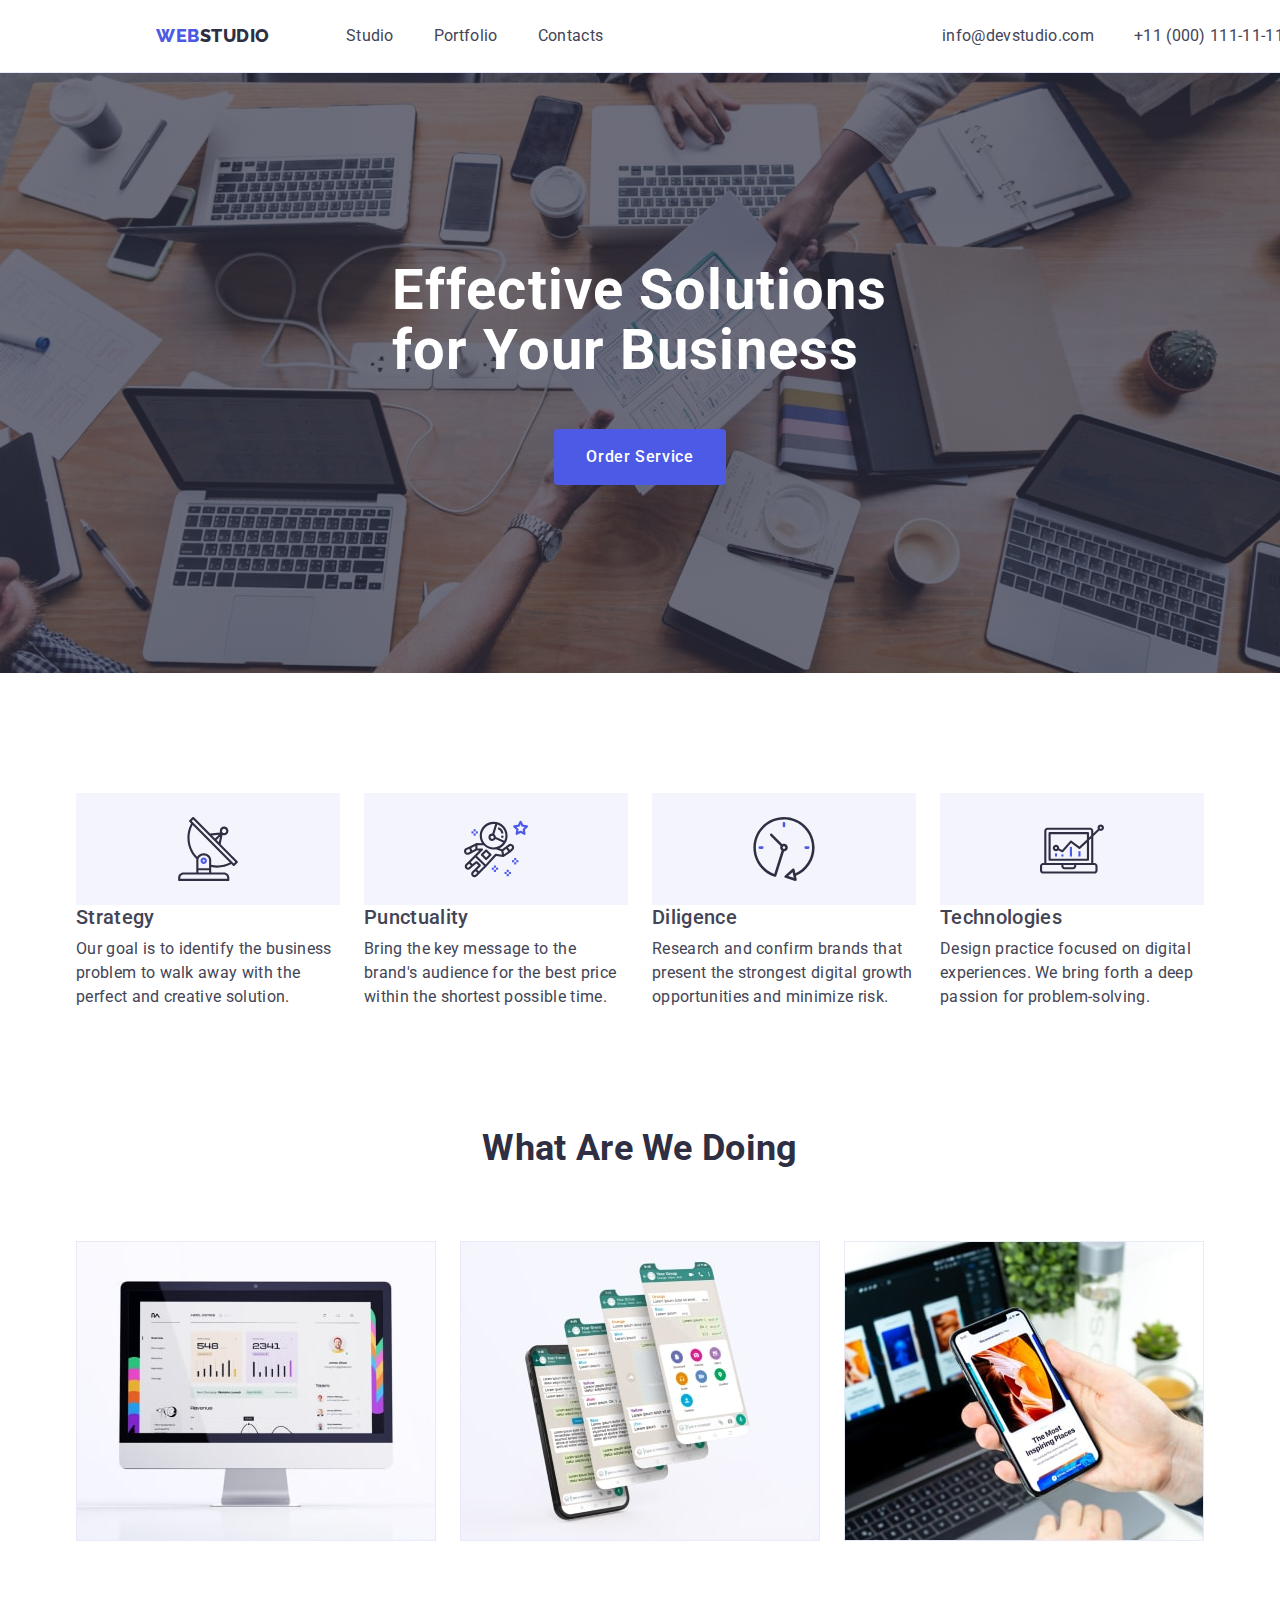
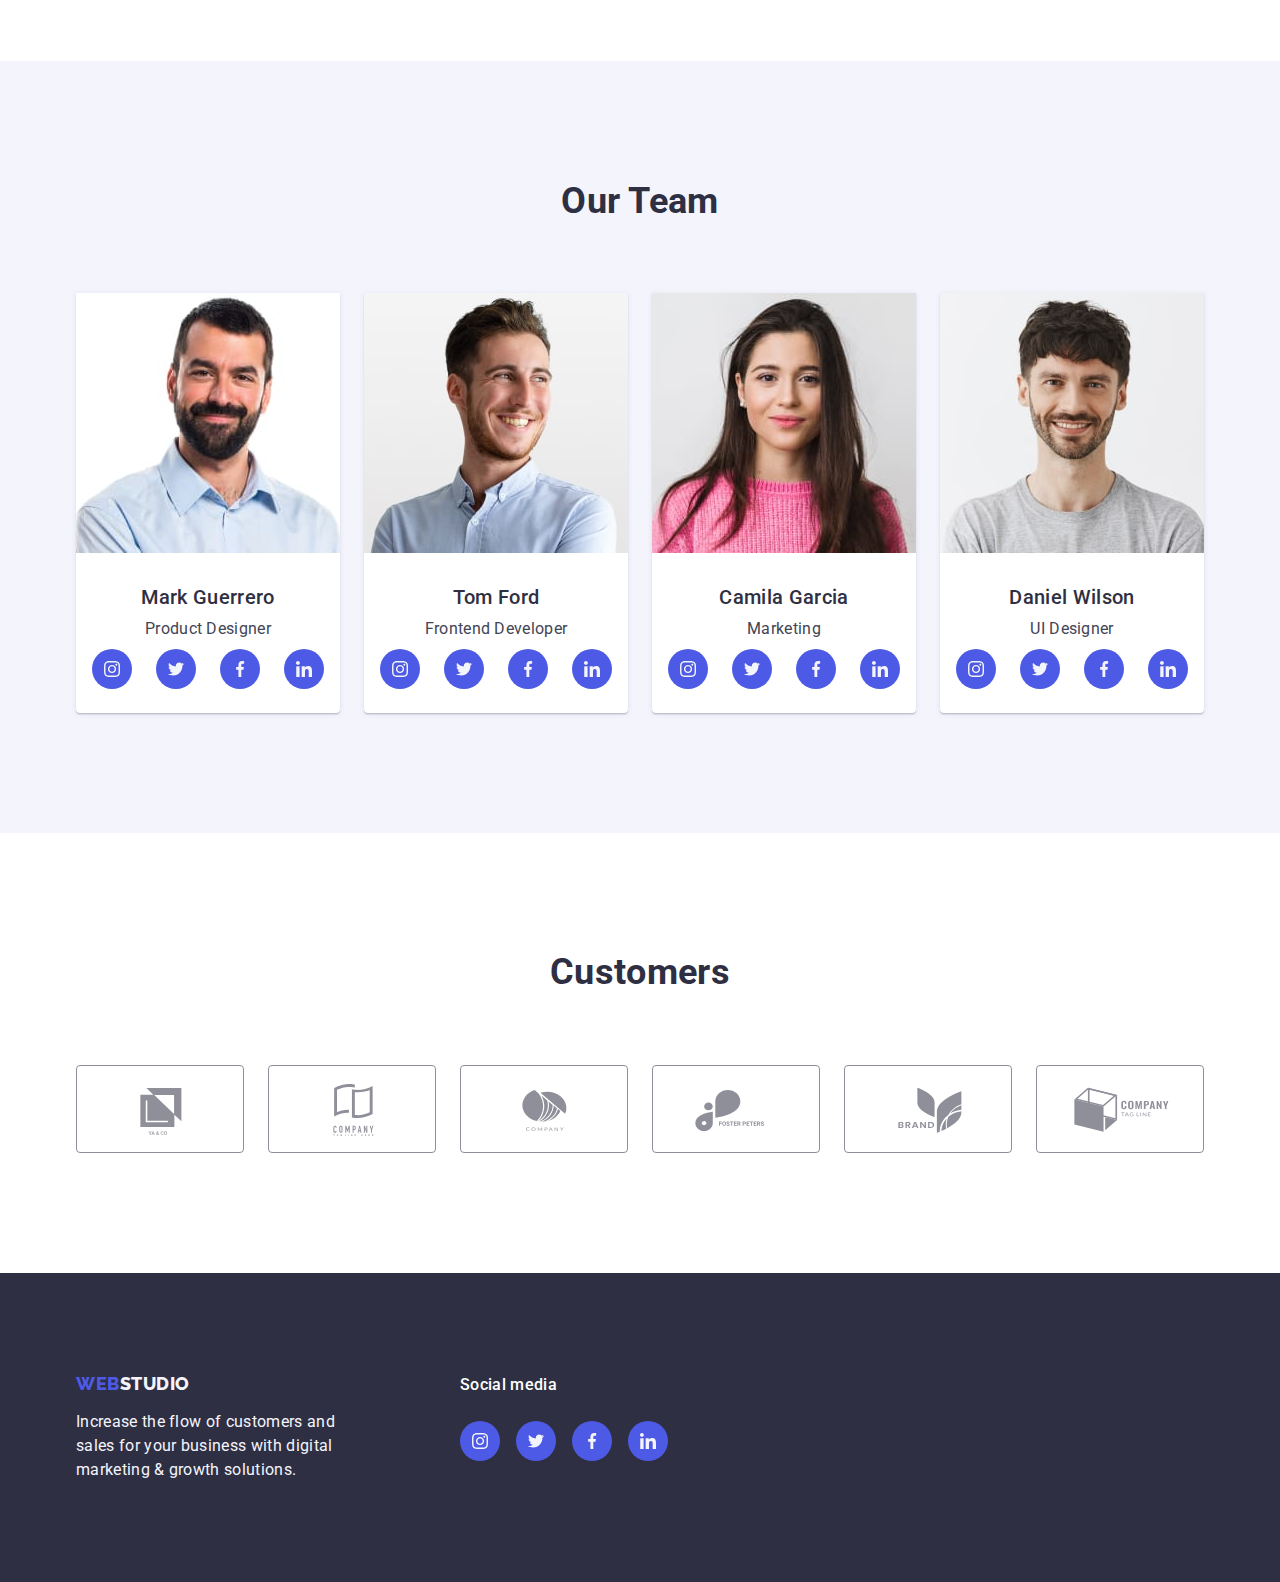
==== commit 6aaf30c2: "Update index.html" ====
--- a/index.html
+++ b/index.html
@@ -569,7 +569,7 @@
         </div>
         <div>
           <p class="social-text">Social media</p>
-          <ul class="social-links">
+          <ul class="footer-social-links">
             <li class="social-item">
               <a
                 class="social-link"
--- a/css/styles.css
+++ b/css/styles.css
@@ -459,11 +459,11 @@
     line-height: 1.5;
     margin-bottom: 16px;    
 }
-.social-links{
+.footer-social-links{
     display: flex;
     gap: 16px;  
 }
-.social-item{
+/* .social-item{
     width: 40px;
     height: 40px;
 }
@@ -476,7 +476,7 @@
     align-items: center;
     justify-content: center;
 
-}
+} */
 /**
   |============================
   | Portfolio header and footer same to main page 
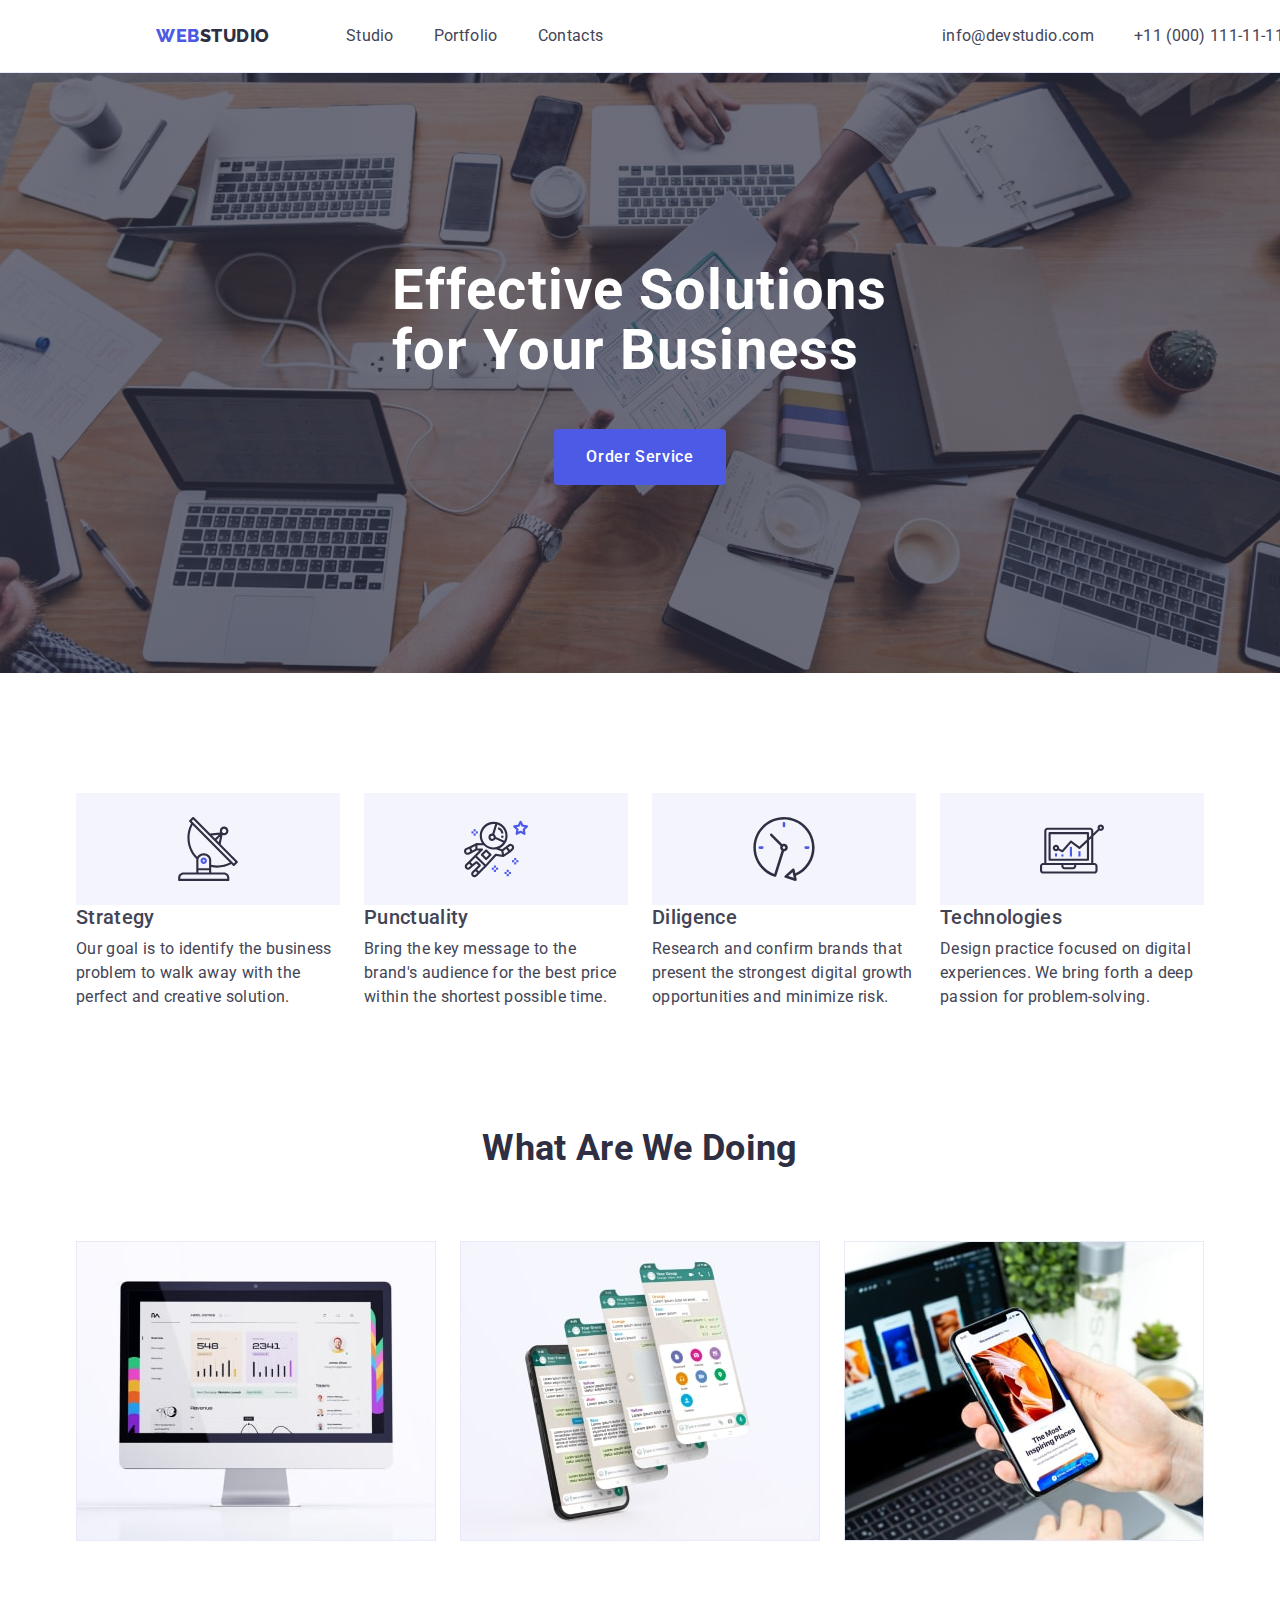
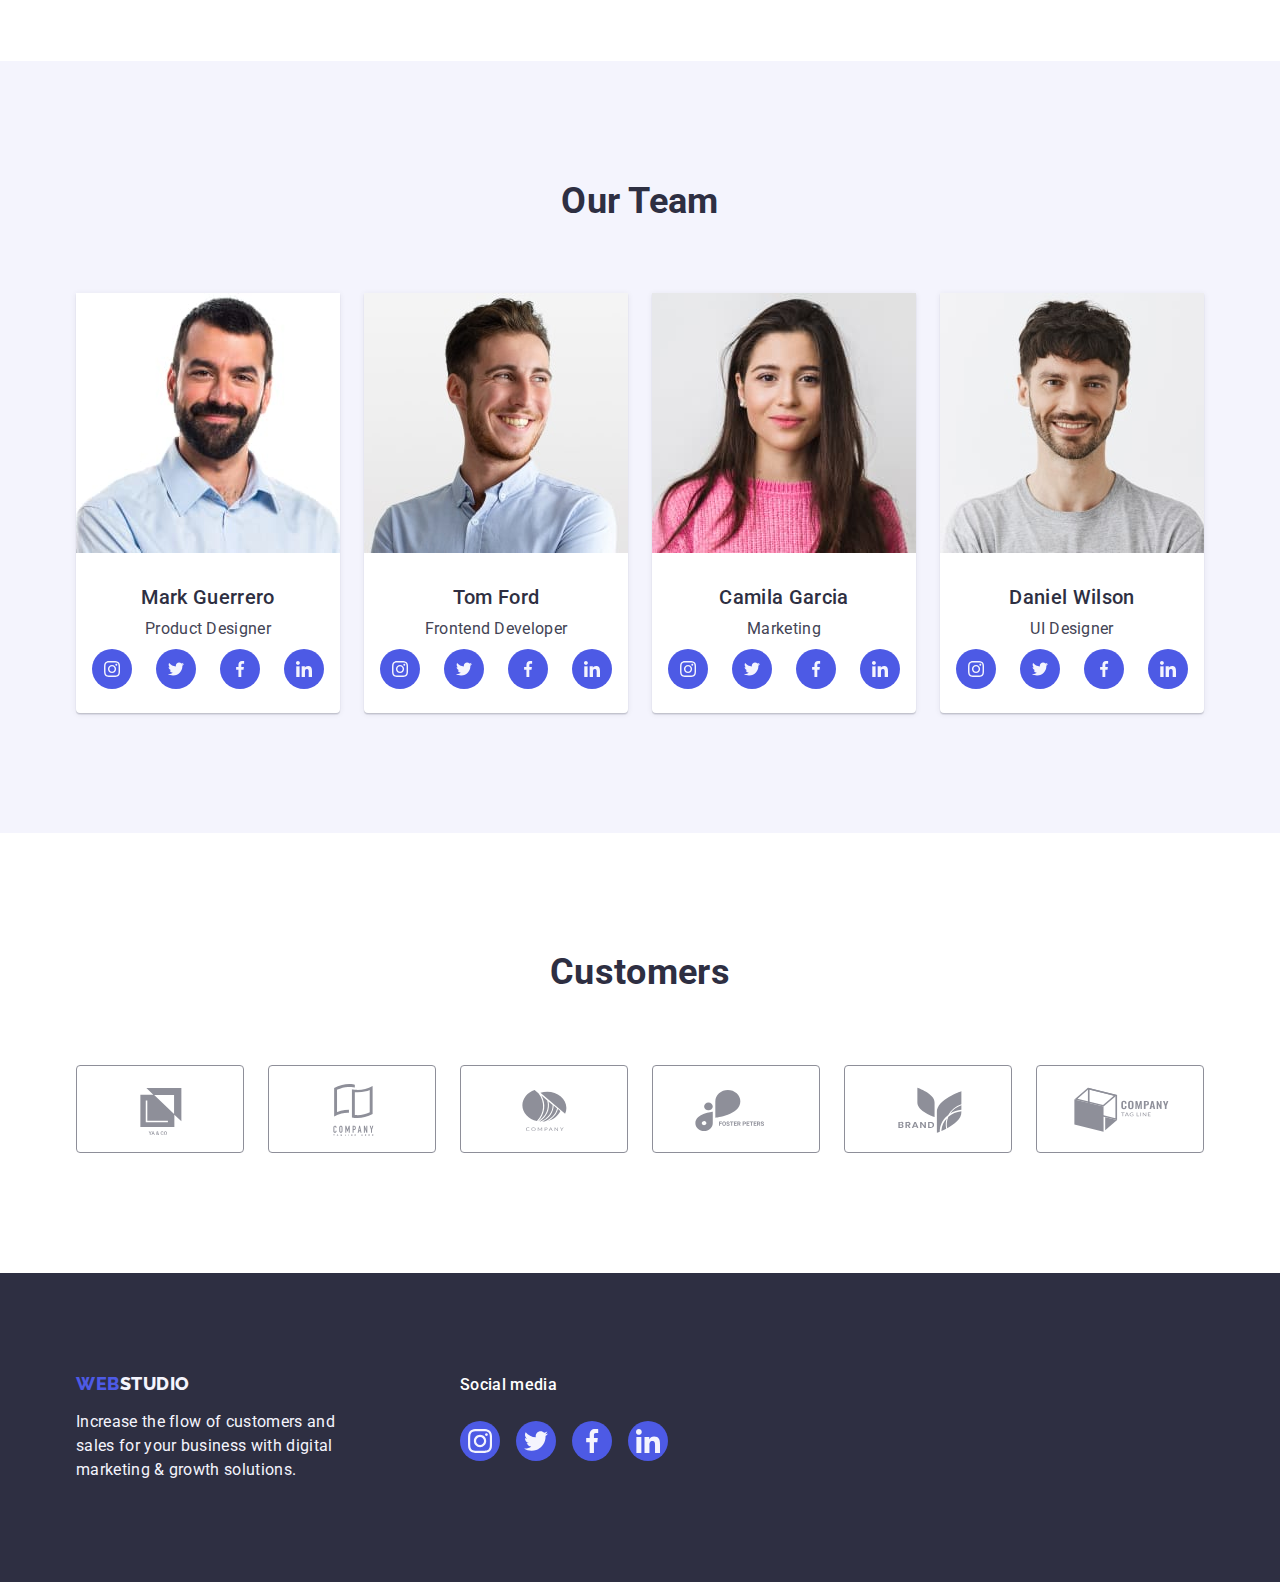
==== commit 8ed5de3f: "Update index.html" ====
--- a/index.html
+++ b/index.html
@@ -78,11 +78,11 @@
                 href="google.com"
                 target="_blank"
                 rel="noopener noreferer"
-                aria-label="link to goole"
+                aria-label="link to google"
               >
                 <div class="sides-link">
                   <svg class="social-icon" width="64" height="64">
-                    <use href="./images/symbol-defs.svg#icon-antenna"></use>
+                    <use href="./images/icons.svg#icon-antenna"></use>
                   </svg>
                 </div>
               </a>
@@ -98,11 +98,11 @@
                 href="google.com"
                 target="_blank"
                 rel="noopener noreferer"
-                aria-label="link to goole"
+                aria-label="link to google"
               >
                 <div class="sides-link">
                   <svg class="social-icon" width="64" height="64">
-                    <use href="./images/symbol-defs.svg#icon-astronaut"></use>
+                    <use href="./images/icons.svg#icon-astronaut"></use>
                   </svg>
                 </div>
               </a>
@@ -118,11 +118,11 @@
                 href="google.com"
                 target="_blank"
                 rel="noopener noreferer"
-                aria-label="link to goole"
+                aria-label="link to google"
               >
                 <div class="sides-link">
                   <svg class="social-icon" width="64" height="64">
-                    <use href="./images/symbol-defs.svg#icon-clock"></use>
+                    <use href="./images/icons.svg#icon-clock"></use>
                   </svg>
                 </div>
               </a>
@@ -138,11 +138,11 @@
                 href="google.com"
                 target="_blank"
                 rel="noopener noreferer"
-                aria-label="link to goole"
+                aria-label="link to google"
               >
                 <div class="sides-link">
                   <svg class="social-icon" width="64" height="64">
-                    <use href="./images/symbol-defs.svg#icon-diagram"></use>
+                    <use href="./images/icons.svg#icon-diagram"></use>
                   </svg>
                 </div>
               </a>
@@ -204,9 +204,7 @@
                       aria-label="link to instagram"
                     >
                       <svg class="social-icon" width="16" height="16">
-                        <use
-                          href="./images/symbol-defs.svg#icon-instagram"
-                        ></use>
+                        <use href="./images/icons.svg#icon-instagram"></use>
                       </svg>
                     </a>
                   </li>
@@ -219,7 +217,7 @@
                       aria-label="link to twitter"
                     >
                       <svg class="social-icon" width="16" height="16">
-                        <use href="./images/symbol-defs.svg#icon-twitter"></use>
+                        <use href="./images/icons.svg#icon-twitter"></use>
                       </svg>
                     </a>
                   </li>
@@ -232,9 +230,7 @@
                       aria-label="link to facebook"
                     >
                       <svg class="social-icon" width="16" height="16">
-                        <use
-                          href="./images/symbol-defs.svg#icon-facebook"
-                        ></use>
+                        <use href="./images/icons.svg#icon-facebook"></use>
                       </svg>
                     </a>
                   </li>
@@ -247,9 +243,7 @@
                       aria-label="link to linkedin"
                     >
                       <svg class="social-icon" width="16" height="16">
-                        <use
-                          href="./images/symbol-defs.svg#icon-linkedin"
-                        ></use>
+                        <use href="./images/icons.svg#icon-linkedin"></use>
                       </svg>
                     </a>
                   </li>
@@ -271,9 +265,7 @@
                       aria-label="link to instagram"
                     >
                       <svg class="social-icon" width="16" height="16">
-                        <use
-                          href="./images/symbol-defs.svg#icon-instagram"
-                        ></use>
+                        <use href="./images/icons.svg#icon-instagram"></use>
                       </svg>
                     </a>
                   </li>
@@ -286,7 +278,7 @@
                       aria-label="link to twitter"
                     >
                       <svg class="social-icon" width="16" height="16">
-                        <use href="./images/symbol-defs.svg#icon-twitter"></use>
+                        <use href="./images/icons.svg#icon-twitter"></use>
                       </svg>
                     </a>
                   </li>
@@ -299,9 +291,7 @@
                       aria-label="link to facebook"
                     >
                       <svg class="social-icon" width="16" height="16">
-                        <use
-                          href="./images/symbol-defs.svg#icon-facebook"
-                        ></use>
+                        <use href="./images/icons.svg#icon-facebook"></use>
                       </svg>
                     </a>
                   </li>
@@ -314,9 +304,7 @@
                       aria-label="link to linkedin"
                     >
                       <svg class="social-icon" width="16" height="16">
-                        <use
-                          href="./images/symbol-defs.svg#icon-linkedin"
-                        ></use>
+                        <use href="./images/icons.svg#icon-linkedin"></use>
                       </svg>
                     </a>
                   </li>
@@ -342,9 +330,7 @@
                       aria-label="link to instagram"
                     >
                       <svg class="social-icon" width="16" height="16">
-                        <use
-                          href="./images/symbol-defs.svg#icon-instagram"
-                        ></use>
+                        <use href="./images/icons.svg#icon-instagram"></use>
                       </svg>
                     </a>
                   </li>
@@ -357,7 +343,7 @@
                       aria-label="link to twitter"
                     >
                       <svg class="social-icon" width="16" height="16">
-                        <use href="./images/symbol-defs.svg#icon-twitter"></use>
+                        <use href="./images/icons.svg#icon-twitter"></use>
                       </svg>
                     </a>
                   </li>
@@ -370,9 +356,7 @@
                       aria-label="link to facebook"
                     >
                       <svg class="social-icon" width="16" height="16">
-                        <use
-                          href="./images/symbol-defs.svg#icon-facebook"
-                        ></use>
+                        <use href="./images/icons.svg#icon-facebook"></use>
                       </svg>
                     </a>
                   </li>
@@ -385,9 +369,7 @@
                       aria-label="link to linkedin"
                     >
                       <svg class="social-icon" width="16" height="16">
-                        <use
-                          href="./images/symbol-defs.svg#icon-linkedin"
-                        ></use>
+                        <use href="./images/icons.svg#icon-linkedin"></use>
                       </svg>
                     </a>
                   </li>
@@ -413,9 +395,7 @@
                       aria-label="link to instagram"
                     >
                       <svg class="social-icon" width="16" height="16">
-                        <use
-                          href="./images/symbol-defs.svg#icon-instagram"
-                        ></use>
+                        <use href="./images/icons.svg#icon-instagram"></use>
                       </svg>
                     </a>
                   </li>
@@ -428,7 +408,7 @@
                       aria-label="link to twitter"
                     >
                       <svg class="social-icon" width="16" height="16">
-                        <use href="./images/symbol-defs.svg#icon-twitter"></use>
+                        <use href="./images/icons.svg#icon-twitter"></use>
                       </svg>
                     </a>
                   </li>
@@ -441,9 +421,7 @@
                       aria-label="link to facebook"
                     >
                       <svg class="social-icon" width="16" height="16">
-                        <use
-                          href="./images/symbol-defs.svg#icon-facebook"
-                        ></use>
+                        <use href="./images/icons.svg#icon-facebook"></use>
                       </svg>
                     </a>
                   </li>
@@ -456,9 +434,7 @@
                       aria-label="link to linkedin"
                     >
                       <svg class="social-icon" width="16" height="16">
-                        <use
-                          href="./images/symbol-defs.svg#icon-linkedin"
-                        ></use>
+                        <use href="./images/icons.svg#icon-linkedin"></use>
                       </svg>
                     </a>
                   </li>
@@ -482,7 +458,7 @@
                 aria-label="link to google"
               >
                 <svg class="c-icon" width="104" height="56">
-                  <use href="./images/symbol-defs.svg#icon-Logo-1"></use>
+                  <use href="./images/icons.svg#icon-Logo-1"></use>
                 </svg>
               </a>
             </li>
@@ -495,7 +471,7 @@
                 aria-label="link to google"
               >
                 <svg class="c-icon" width="104" height="56">
-                  <use href="./images/symbol-defs.svg#icon-Logo-2"></use>
+                  <use href="./images/icons.svg#icon-Logo-2"></use>
                 </svg>
               </a>
             </li>
@@ -508,7 +484,7 @@
                 aria-label="link to google"
               >
                 <svg class="c-icon" width="104" height="56">
-                  <use href="./images/symbol-defs.svg#icon-Logo-3"></use>
+                  <use href="./images/icons.svg#icon-Logo-3"></use>
                 </svg>
               </a>
             </li>
@@ -521,7 +497,7 @@
                 aria-label="link to google"
               >
                 <svg class="c-icon" width="104" height="56">
-                  <use href="./images/symbol-defs.svg#icon-Logo-4"></use>
+                  <use href="./images/icons.svg#icon-Logo-4"></use>
                 </svg>
               </a>
             </li>
@@ -534,7 +510,7 @@
                 aria-label="link to google"
               >
                 <svg class="c-icon" width="104" height="56">
-                  <use href="./images/symbol-defs.svg#icon-Logo-5"></use>
+                  <use href="./images/icons.svg#icon-Logo-5"></use>
                 </svg>
               </a>
             </li>
@@ -547,7 +523,7 @@
                 aria-label="link to google"
               >
                 <svg class="c-icon" width="104" height="56">
-                  <use href="./images/symbol-defs.svg#icon-Logo-6"></use>
+                  <use href="./images/icons.svg#icon-Logo-6"></use>
                 </svg>
               </a>
             </li>
@@ -558,7 +534,7 @@
     <!-- Page Footer - "footer"-->
     <footer class="footer-main">
       <div class="container footer-social">
-        <div>
+        <div class="footer-logo-text">
           <a class="logo footer-logo" href="./index.html"
             >web<span class="footer-span">Studio</span></a
           >
@@ -572,53 +548,53 @@
           <ul class="footer-social-links">
             <li class="social-item">
               <a
-                class="social-link"
+                class="social-link social-link-hf"
                 href="instagram.com"
                 target="_blank"
                 rel="noopener noreferer"
                 aria-label="link to instagram"
               >
-                <svg class="" width="16" height="16">
-                  <use href="./images/symbol-defs.svg#icon-instagram"></use>
+                <svg class="social-icon" width="24" height="24">
+                  <use href="./images/icons.svg#icon-instagram"></use>
                 </svg>
               </a>
             </li>
             <li class="social-item">
               <a
-                class="social-link"
+                class="social-link social-link-hf"
                 href="twitter.com"
                 target="_blank"
                 rel="noopener noreferer"
                 aria-label="link to twitter"
               >
-                <svg class="" width="16" height="16">
-                  <use href="./images/symbol-defs.svg#icon-twitter"></use>
+                <svg class="social-icon" width="24" height="24">
+                  <use href="./images/icons.svg#icon-twitter"></use>
                 </svg>
               </a>
             </li>
             <li class="social-item">
               <a
-                class="social-link"
+                class="social-link social-link-hf"
                 href="facebook.com"
                 target="_blank"
                 rel="noopener noreferer"
                 aria-label="link to facebook"
               >
-                <svg class="" width="16" height="16">
-                  <use href="./images/symbol-defs.svg#icon-facebook"></use>
+                <svg class="social-icon" width="24" height="24">
+                  <use href="./images/icons.svg#icon-facebook"></use>
                 </svg>
               </a>
             </li>
             <li class="social-item">
               <a
-                class="social-link"
+                class="social-link social-link-hf"
                 href="linkedin.com"
                 target="_blank"
                 rel="noopener noreferer"
                 aria-label="link to linkedin"
               >
-                <svg class="" width="16" height="16">
-                  <use href="./images/symbol-defs.svg#icon-linkedin"></use>
+                <svg class="social-icon" width="24" height="24">
+                  <use href="./images/icons.svg#icon-linkedin"></use>
                 </svg>
               </a>
             </li>
--- a/css/styles.css
+++ b/css/styles.css
@@ -367,6 +367,7 @@
     background-color: #404BBF ;
 }
 .social-icon{
+    fill: #f4f4fd ;
 
 }
 
@@ -428,6 +429,9 @@
     padding-top: 100px;
     padding-bottom: 100px;
 
+}
+.footer-logo-text{
+    gap: 120px;
 }
 .footer-text{
     max-width: 264px;
@@ -463,6 +467,10 @@
     display: flex;
     gap: 16px;  
 }
+.social-link-hf:hover,
+.social-link-hf:focus{
+    background-color: #31d0aa;
+}
 /* .social-item{
     width: 40px;
     height: 40px;
@@ -556,7 +564,7 @@
 .portfolio-item:focus{
     box-shadow: 0px 1px 6px rgba(46, 47, 66, 0.08), 0px 1px 1px rgba(46, 47, 66, 0.16), 0px 2px 1px rgba(46, 47, 66, 0.08);
 }
-    .porfoilo-img{
+.porfoilo-img{
     display: block;
 }
 .portfoilo-img-card{
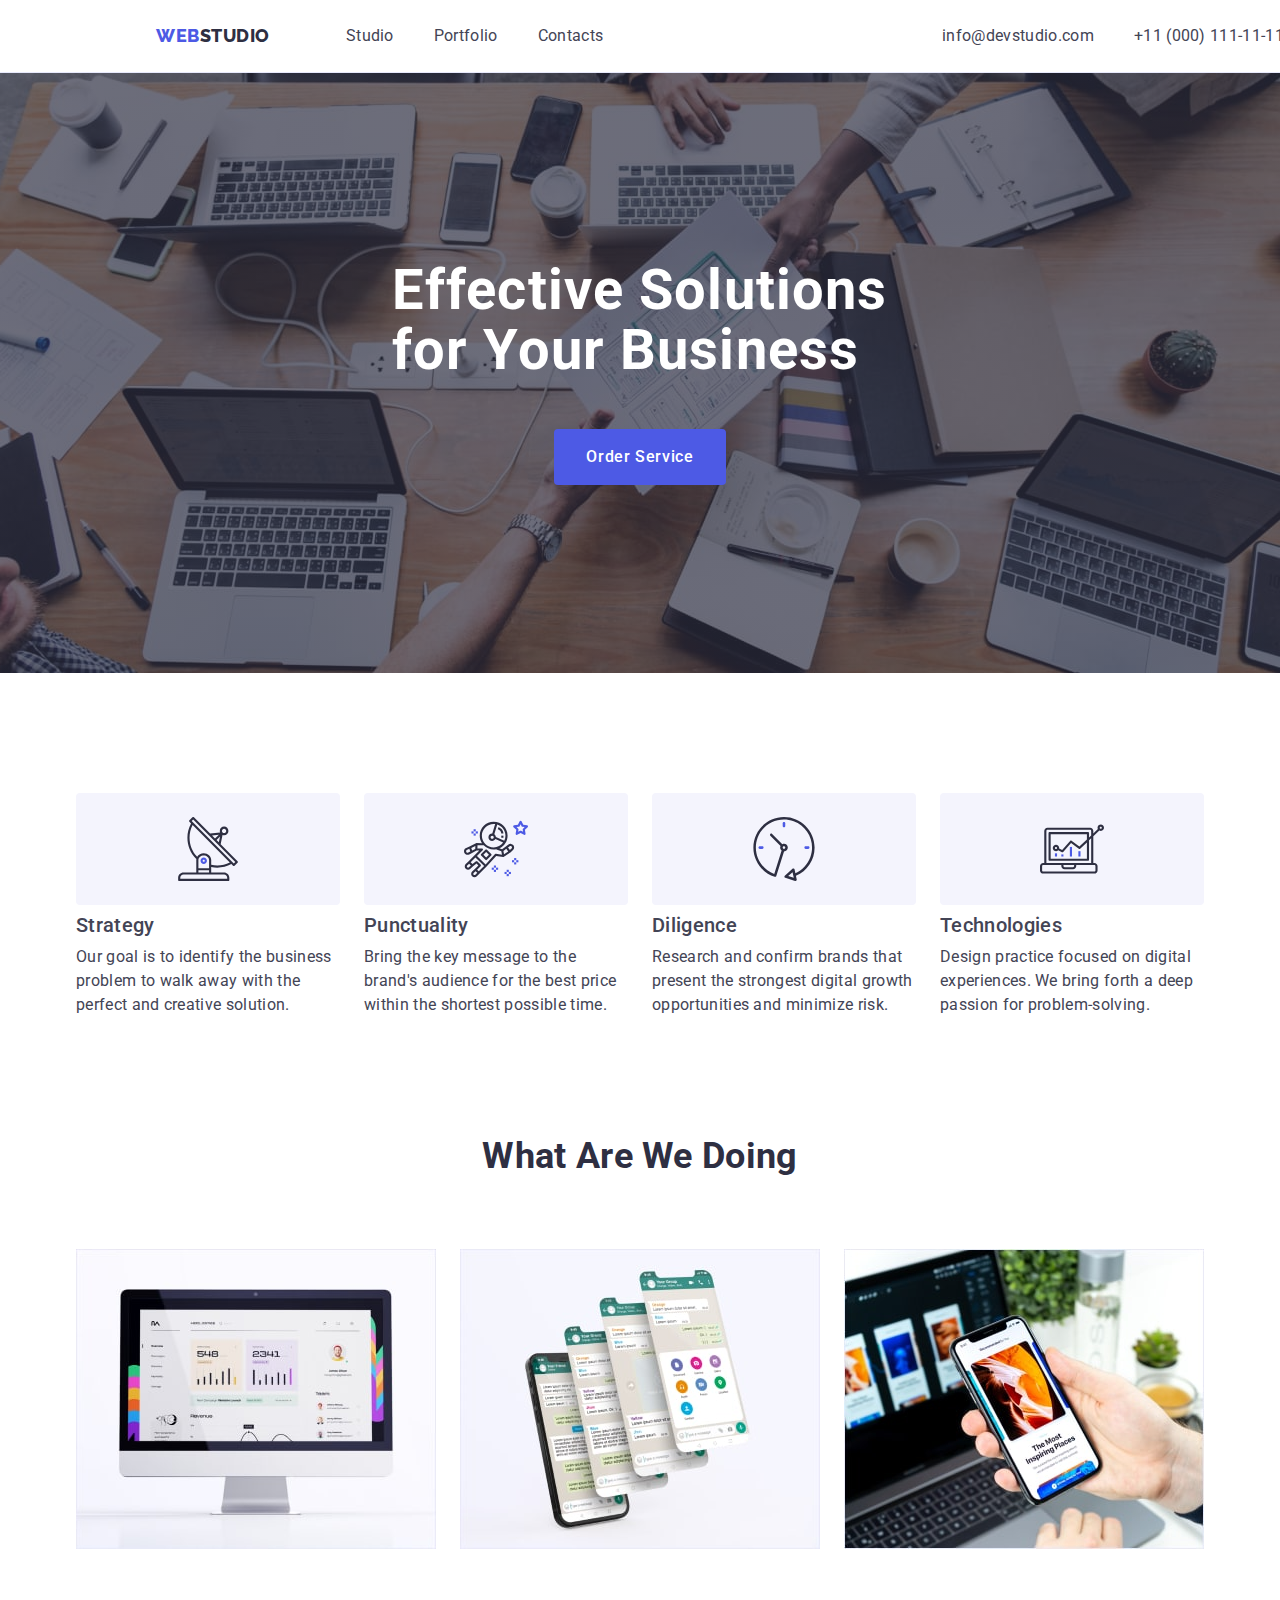
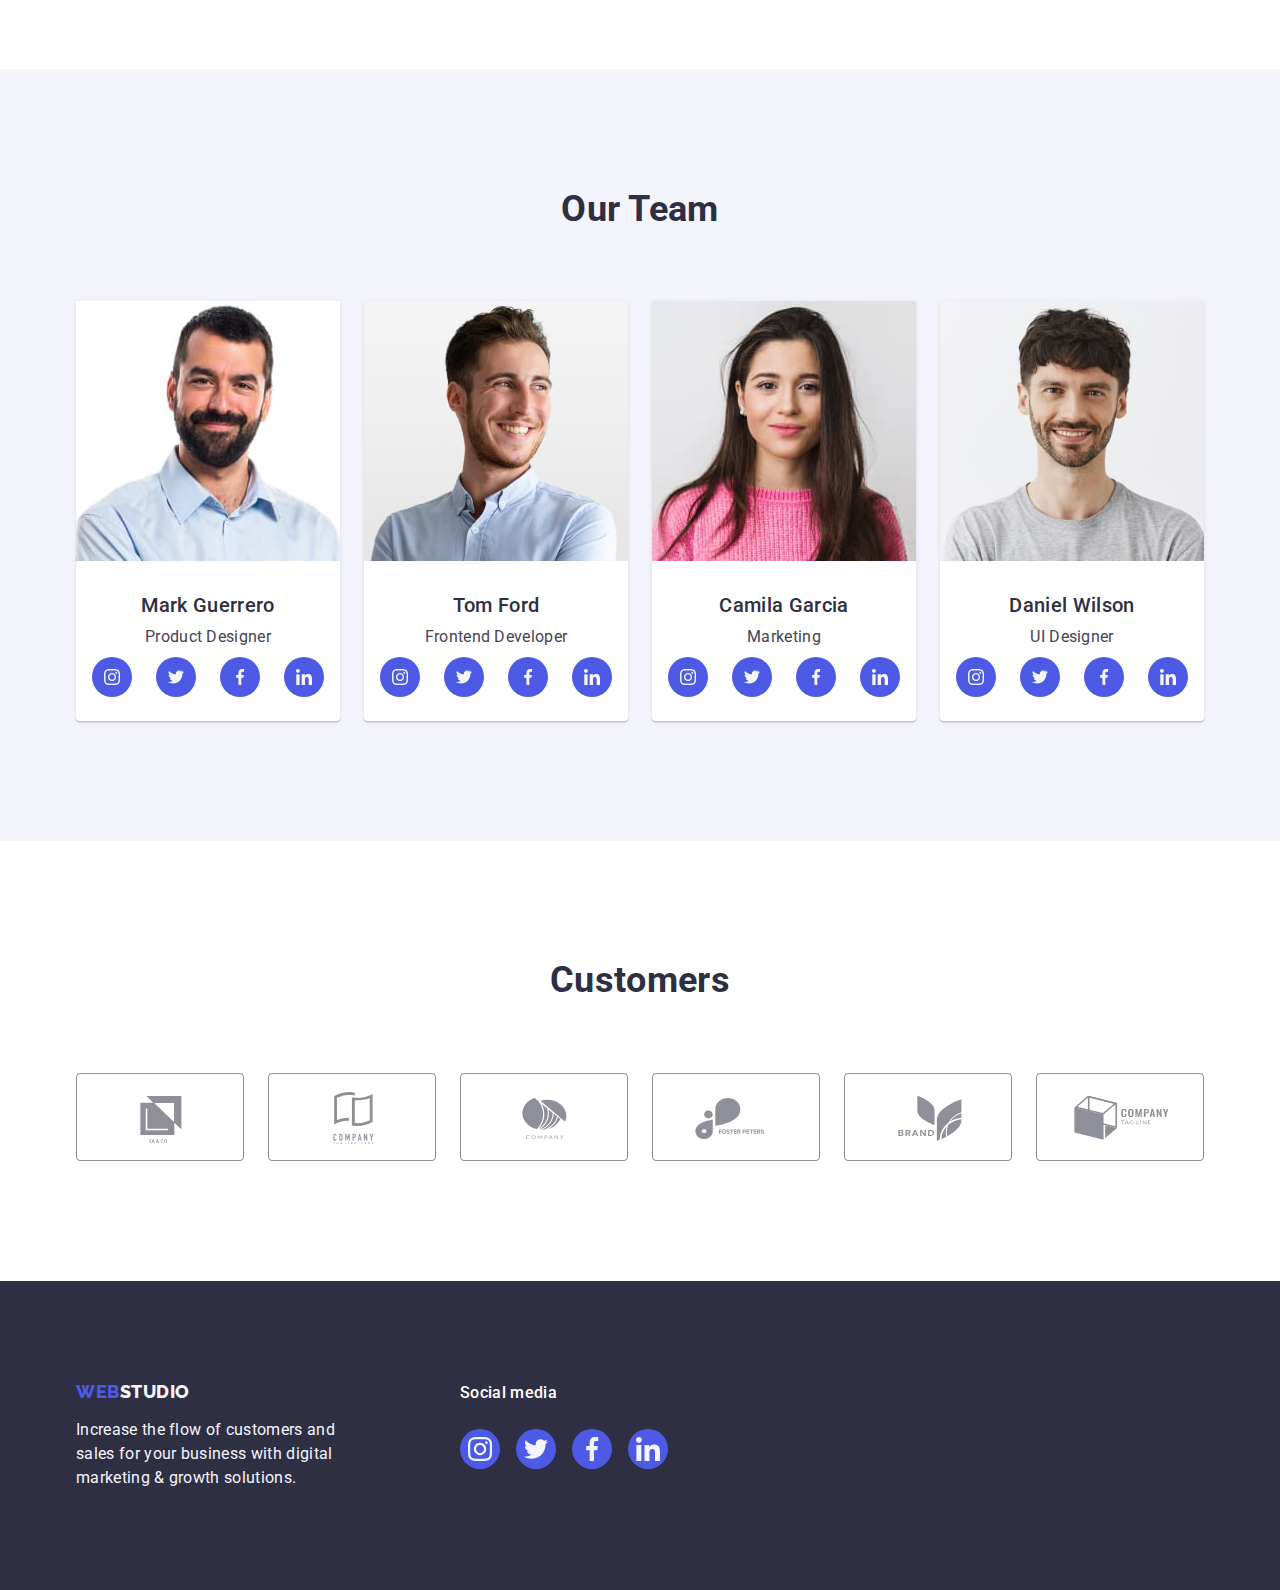
==== commit b15de108: "Update index.html" ====
--- a/index.html
+++ b/index.html
@@ -80,12 +80,12 @@
                 rel="noopener noreferer"
                 aria-label="link to google"
               >
-                <div class="sides-link">
-                  <svg class="social-icon" width="64" height="64">
-                    <use href="./images/icons.svg#icon-antenna"></use>
-                  </svg>
-                </div>
-              </a>
+              </a>
+              <div class="sides-link">
+                <svg class="social-icon" width="64" height="64">
+                  <use href="./images/icons.svg#icon-antenna"></use>
+                </svg>
+              </div>
               <h3 class="sides-header">Strategy</h3>
               <p class="sides-content">
                 Our goal is to identify the business problem to walk away with
@@ -94,18 +94,18 @@
             </li>
             <li class="sides-item">
               <a
-                class="sides-link"
-                href="google.com"
-                target="_blank"
-                rel="noopener noreferer"
-                aria-label="link to google"
-              >
-                <div class="sides-link">
-                  <svg class="social-icon" width="64" height="64">
-                    <use href="./images/icons.svg#icon-astronaut"></use>
-                  </svg>
-                </div>
-              </a>
+                class=""
+                href="google.com"
+                target="_blank"
+                rel="noopener noreferer"
+                aria-label="link to google"
+              >
+              </a>
+              <div class="sides-link">
+                <svg class="social-icon" width="64" height="64">
+                  <use href="./images/icons.svg#icon-astronaut"></use>
+                </svg>
+              </div>
               <h3 class="sides-header">Punctuality</h3>
               <p class="sides-content">
                 Bring the key message to the brand's audience for the best price
@@ -114,18 +114,18 @@
             </li>
             <li class="sides-item">
               <a
-                class="sides-link"
-                href="google.com"
-                target="_blank"
-                rel="noopener noreferer"
-                aria-label="link to google"
-              >
-                <div class="sides-link">
-                  <svg class="social-icon" width="64" height="64">
-                    <use href="./images/icons.svg#icon-clock"></use>
-                  </svg>
-                </div>
-              </a>
+                class=""
+                href="google.com"
+                target="_blank"
+                rel="noopener noreferer"
+                aria-label="link to google"
+              >
+              </a>
+              <div class="sides-link">
+                <svg class="social-icon" width="64" height="64">
+                  <use href="./images/icons.svg#icon-clock"></use>
+                </svg>
+              </div>
               <h3 class="sides-header">Diligence</h3>
               <p class="sides-content">
                 Research and confirm brands that present the strongest digital
@@ -134,18 +134,17 @@
             </li>
             <li class="sides-item">
               <a
-                class="sides-link"
-                href="google.com"
-                target="_blank"
-                rel="noopener noreferer"
-                aria-label="link to google"
-              >
-                <div class="sides-link">
-                  <svg class="social-icon" width="64" height="64">
-                    <use href="./images/icons.svg#icon-diagram"></use>
-                  </svg>
-                </div>
-              </a>
+                class=""
+                href="google.com"
+                target="_blank"
+                rel="noopener noreferer"
+                aria-label="link to google"
+              ></a>
+              <div class="sides-link">
+                <svg class="social-icon" width="64" height="64">
+                  <use href="./images/icons.svg#icon-diagram"></use>
+                </svg>
+              </div>
               <h3 class="sides-header">Technologies</h3>
               <p class="sides-content">
                 Design practice focused on digital experiences. We bring forth a
--- a/css/styles.css
+++ b/css/styles.css
@@ -236,17 +236,18 @@
 
 .sides-header {
     font-weight: 500;
-    max-width: 264px;
+    /* max-width: 264px; */
     font-size: 20px;
     line-height: 1.2;
     margin-bottom: 8px;
 }
 
 .sides-content {
-    max-width: 264px;
+    /* max-width: 264px; */
     font-weight: 400;
     font-size: 16px;
-    line-height: 1.5;         
+    line-height: 1.5;
+
 }
 .sides-link{
     display: flex;
@@ -254,6 +255,8 @@
     justify-content: center;
     background-color:#F4F4FD;
     height: 112px;
+    border-radius: 4px;
+    margin-bottom: 8px;
 }
 
 /**
